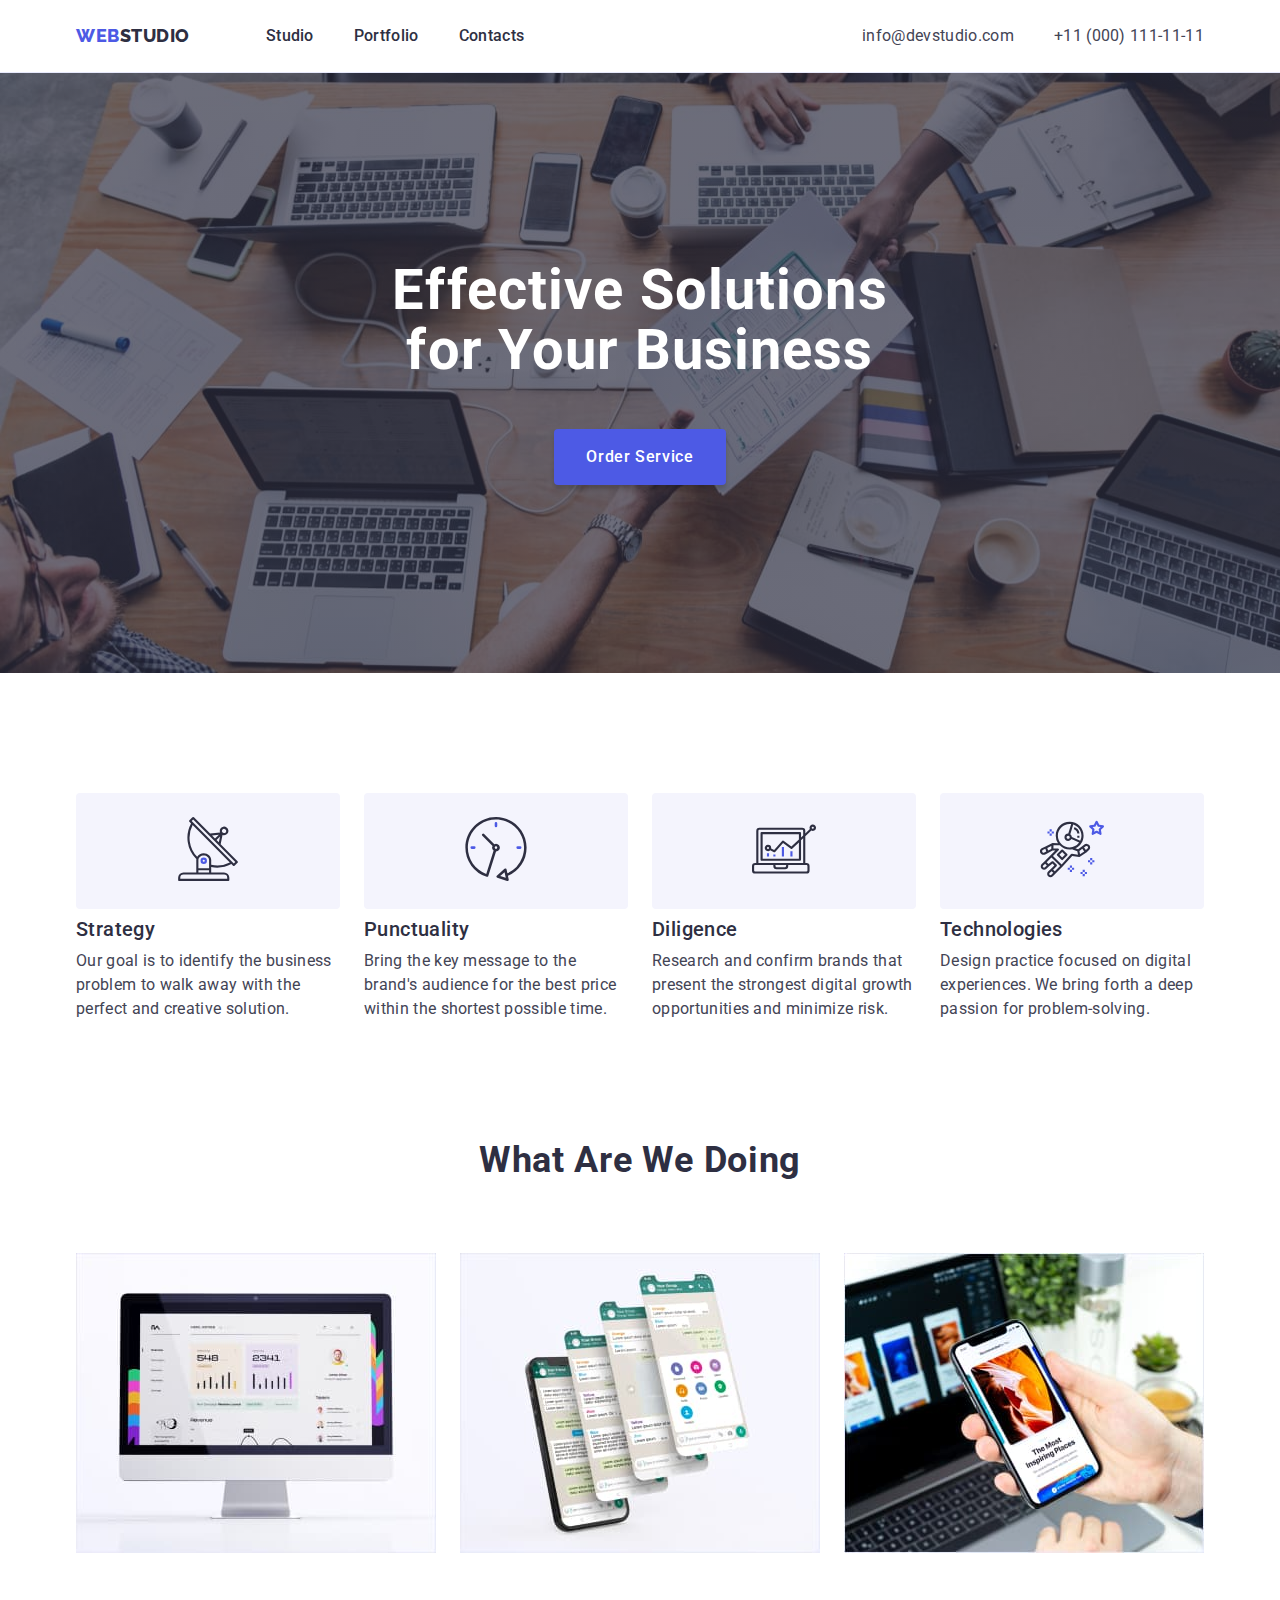
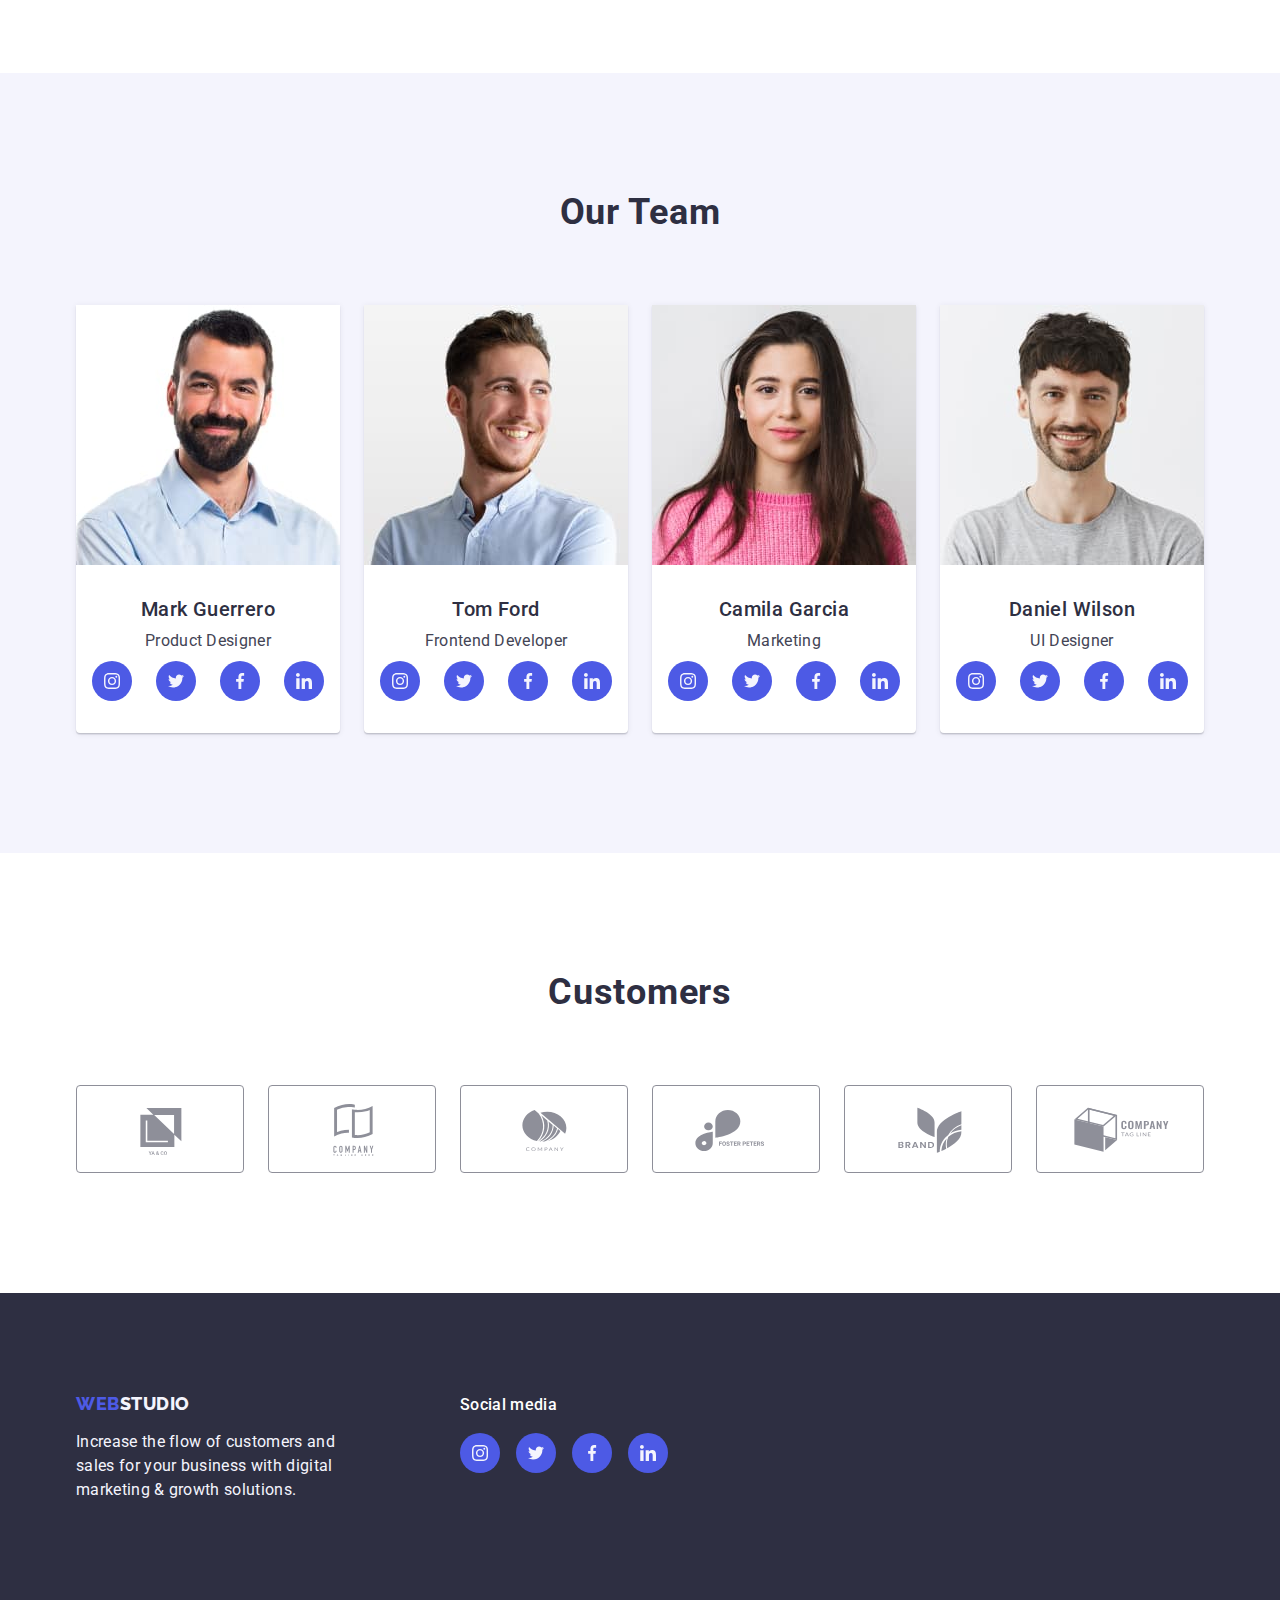
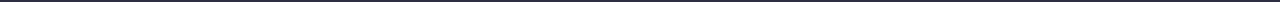
==== index.html @ be149087 "svg" ====
<!DOCTYPE html>
<html lang="en">
  <head>
    <meta charset="UTF-8" />
    <meta name="viewport" content="width=device-width, initial-scale=1.0" />
    <title>WebStudio</title>
    <link
      rel="stylesheet"
      href="https://cdnjs.cloudflare.com/ajax/libs/modern-normalize/2.0.0/modern-normalize.min.css"
    />
    <link rel="stylesheet" href="./css/styles.css" />
    <link rel="preconnect" href="https://fonts.googleapis.com" />
    <link rel="preconnect" href="https://fonts.gstatic.com" crossorigin />
    <link
      href="https://fonts.googleapis.com/css2?family=Raleway:wght@800&family=Roboto:wght@400;500;700;900&display=swap"
      rel="stylesheet"
    />
  </head>
  <body>
    <header class="header">
      <div class="container header-container">
        <nav class="nav">
          <a class="logo logo-header link" href="./index.html"
            >Web<span class="dark-studio">Studio</span></a
          >
          <ul class="list nav-list">
            <li>
              <a class="menu link current" href="./index.html">Studio</a>
            </li>
            <li>
              <a class="menu link current" href="./portfolio.html">Portfolio</a>
            </li>
            <li>
              <a class="menu link current" href="">Contacts</a>
            </li>
          </ul>
        </nav>
        <address class="address">
          <ul class="list list-address">
            <li>
              <a class="contacts link" href="mailto:info@devstudio.com"
                >info@devstudio.com</a
              >
            </li>
            <li>
              <a class="contacts link" href="tel:+110001111111"
                >+11 (000) 111-11-11</a
              >
            </li>
          </ul>
        </address>
      </div>
    </header>
    <main>
      <section class="title">
        <div class="container">
          <h1 class="main-title">Effective Solutions for Your Business</h1>
          <button type="button" class="main-button">Order Service</button>
        </div>
      </section>
      <section class="features">
        <div class="container">
          <h2 class="visually-hidden">Features</h2>
          <ul class="list list-features">
            <li class="item-features">
              <div class="features-block">
                <svg class="features-icons" width="64" height="64">
                  <use href="images/icons.svg#icon-antenna"></use>
                </svg>
              </div>
              <h3 class="title-feature">Strategy</h3>
              <p class="feature-text">
                Our goal is to identify the business problem to walk away with
                the perfect and creative solution.
              </p>
            </li>
            <li class="item-features">
              <div class="features-block">
                <svg class="features-icons" width="64" height="64">
                  <use href="images/icons.svg#icon-clock"></use>
                </svg>
              </div>
              <h3 class="title-feature">Punctuality</h3>
              <p class="feature-text">
                Bring the key message to the brand's audience for the best price
                within the shortest possible time.
              </p>
            </li>
            <li class="item-features">
              <div class="features-block">
                <svg class="features-icons" width="64" height="64">
                  <use href="images/icons.svg#icon-diagram"></use>
                </svg>
              </div>
              <h3 class="title-feature">Diligence</h3>
              <p class="feature-text">
                Research and confirm brands that present the strongest digital
                growth opportunities and minimize risk.
              </p>
            </li>
            <li class="item-features">
              <div class="features-block">
                <svg class="features-icons" width="64" height="64">
                  <use href="images/icons.svg#icon-astronaut"></use>
                </svg>
              </div>
              <h3 class="title-feature">Technologies</h3>
              <p class="feature-text">
                Design practice focused on digital experiences. We bring forth a
                deep passion for problem-solving.
              </p>
            </li>
          </ul>
        </div>
      </section>
      <section class="doings">
        <div class="container">
          <h2 class="doings-tiile">What are we doing</h2>
          <ul class="list list-doinds">
            <li class="item-doings">
              <img
                class="img-doings"
                src="./images/Rectangle1.jpg"
                alt="Skreen"
                width="360"
                height="300"
              />
            </li>
            <li class="item-doings">
              <img
                class="img-doings"
                src="./images/Rectangle2.jpg"
                alt="Phone"
                width="360"
                height="300"
              />
            </li>
            <li class="item-doings">
              <img
                class="img-doings"
                src="./images/Rectangle3.jpg"
                alt="Application"
                width="360"
                height="300"
              />
            </li>
          </ul>
        </div>
      </section>
      <section class="team">
        <div class="container">
          <h2 class="team-title">Our Team</h2>
          <ul class="list list-team">
            <li class="cards">
              <img
                src="./images/img1.jpg"
                alt="Mark Guerrero"
                width="264"
                height="260"
              />
              <div class="name-profession">
                <h3 class="team-card-name">Mark Guerrero</h3>
                <p class="team-card-profession">Product Designer</p>
                <ul class="socials-block-icons">
                  <li class="list">
                    <a href=""
                      ><div class="socials-block">
                        <svg class="socials-icons" width="16" height="16">
                          <use href="./images/icons.svg#icon-instagram"></use>
                        </svg></div
                    ></a>
                  </li>
                  <li class="list">
                    <a href=""
                      ><div class="socials-block">
                        <svg class="socials-icons" width="16" height="16">
                          <use href="./images/icons.svg#icon-twitter"></use>
                        </svg></div
                    ></a>
                  </li>
                  <li class="list">
                    <a href=""
                      ><div class="socials-block">
                        <svg class="socials-icons" width="16" height="16">
                          <use href="./images/icons.svg#icon-facebook"></use>
                        </svg></div
                    ></a>
                  </li>
                  <li class="list">
                    <a href=""
                      ><div class="socials-block">
                        <svg class="socials-icons" width="16" height="16">
                          <use href="./images/icons.svg#icon-linkedin"></use>
                        </svg></div
                    ></a>
                  </li>
                </ul>
              </div>
            </li>

            <li class="cards">
              <img
                src="./images/img2.jpg"
                alt="Tom Ford"
                width="264"
                height="260"
              />
              <div class="name-profession">
                <h3 class="team-card-name">Tom Ford</h3>
                <p class="team-card-profession">Frontend Developer</p>
                <ul class="socials-block-icons">
                  <li class="list">
                    <a href=""
                      ><div class="socials-block">
                        <svg class="socials-icons" width="16" height="16">
                          <use href="./images/icons.svg#icon-instagram"></use>
                        </svg></div
                    ></a>
                  </li>
                  <li class="list">
                    <a href=""
                      ><div class="socials-block">
                        <svg class="socials-icons" width="16" height="16">
                          <use href="./images/icons.svg#icon-twitter"></use>
                        </svg></div
                    ></a>
                  </li>
                  <li class="list">
                    <a href=""
                      ><div class="socials-block">
                        <svg class="socials-icons" width="16" height="16">
                          <use href="./images/icons.svg#icon-facebook"></use>
                        </svg></div
                    ></a>
                  </li>
                  <li class="list">
                    <a href=""
                      ><div class="socials-block">
                        <svg class="socials-icons" width="16" height="16">
                          <use href="./images/icons.svg#icon-linkedin"></use>
                        </svg></div
                    ></a>
                  </li>
                </ul>
              </div>
            </li>
            <li class="cards">
              <img
                src="./images/img3.jpg"
                alt="Camila Garcia"
                width="264"
                height="260"
              />
              <div class="name-profession">
                <h3 class="team-card-name">Camila Garcia</h3>
                <p class="team-card-profession">Marketing</p>
                <ul class="socials-block-icons">
                  <li class="list">
                    <a href=""
                      ><div class="socials-block">
                        <svg class="socials-icons" width="16" height="16">
                          <use href="./images/icons.svg#icon-instagram"></use>
                        </svg></div
                    ></a>
                  </li>
                  <li class="list">
                    <a href=""
                      ><div class="socials-block">
                        <svg class="socials-icons" width="16" height="16">
                          <use href="./images/icons.svg#icon-twitter"></use>
                        </svg></div
                    ></a>
                  </li>
                  <li class="list">
                    <a href=""
                      ><div class="socials-block">
                        <svg class="socials-icons" width="16" height="16">
                          <use href="./images/icons.svg#icon-facebook"></use>
                        </svg></div
                    ></a>
                  </li>
                  <li class="list">
                    <a href=""
                      ><div class="socials-block">
                        <svg class="socials-icons" width="16" height="16">
                          <use href="./images/icons.svg#icon-linkedin"></use>
                        </svg></div
                    ></a>
                  </li>
                </ul>
              </div>
            </li>
            <li class="cards">
              <img
                src="./images/img4.jpg"
                alt="Daniel Wilson"
                width="264"
                height="260"
              />
              <div class="name-profession">
                <h3 class="team-card-name">Daniel Wilson</h3>
                <p class="team-card-profession">UI Designer</p>
                <ul class="socials-block-icons">
                  <li class="list">
                    <a href=""
                      ><div class="socials-block">
                        <svg class="socials-icons" width="16" height="16">
                          <use href="./images/icons.svg#icon-instagram"></use>
                        </svg></div
                    ></a>
                  </li>
                  <li class="list">
                    <a href=""
                      ><div class="socials-block">
                        <svg class="socials-icons" width="16" height="16">
                          <use href="./images/icons.svg#icon-twitter"></use>
                        </svg></div
                    ></a>
                  </li>
                  <li class="list">
                    <a href=""
                      ><div class="socials-block">
                        <svg class="socials-icons" width="16" height="16">
                          <use href="./images/icons.svg#icon-facebook"></use>
                        </svg></div
                    ></a>
                  </li>
                  <li class="list">
                    <a href=""
                      ><div class="socials-block">
                        <svg class="socials-icons" width="16" height="16">
                          <use href="./images/icons.svg#icon-linkedin"></use>
                        </svg></div
                    ></a>
                  </li>
                </ul>
              </div>
            </li>
          </ul>
        </div>
      </section>
      <section class="customers">
        <h2 class="customers-title">Customers</h2>
        <ul class="customers-block">
          <li class="list">
            <div class="customers-item">
              <svg class="customers-icons" width="104" height="56">
                <use href="./images/icons.svg#icon-Logoone"></use>
              </svg>
            </div>
          </li>
          <li class="list">
            <div class="customers-item">
              <svg class="customers-icons" width="104" height="56">
                <use href="./images/icons.svg#icon-Logotwo"></use>
              </svg>
            </div>
          </li>
          <li class="list">
            <div class="customers-item">
              <svg class="customers-icons" width="104" height="56">
                <use href="./images/icons.svg#icon-Logothree"></use>
              </svg>
            </div>
          </li>
          <li class="list">
            <div class="customers-item">
              <svg class="customers-icons" width="104" height="56">
                <use href="./images/icons.svg#icon-Logofour"></use>
              </svg>
            </div>
          </li>
          <li class="list">
            <div class="customers-item">
              <svg class="customers-icons" width="104" height="56">
                <use href="./images/icons.svg#icon-Logofive"></use>
              </svg>
            </div>
          </li>
          <li class="list">
            <div class="customers-item">
              <svg class="customers-icons" width="104" height="56">
                <use href="./images/icons.svg#icon-Logosix"></use>
              </svg>
            </div>
          </li>
        </ul>
      </section>
    </main>
    <footer class="footer">
      <div class="container container-footer">
        <div>
          <a class="logo link logo-footer" href="./index.html"
            >Web<span class="studio">Studio</span></a
          >
          <p class="footer-paragraph">
            Increase the flow of customers and sales for your business with
            digital marketing & growth solutions.
          </p>
        </div>
        <div>
          <h3 class="footer-social-media">Social media</h3>
          <ul class="socials-block-icons-footer">
            <li class="list">
              <a href=""
                ><div class="socials-block">
                  <svg class="socials-icons" width="16" height="16">
                    <use href="./images/icons.svg#icon-instagram"></use>
                  </svg></div
              ></a>
            </li>
            <li class="list">
              <a href=""
                ><div class="socials-block">
                  <svg class="socials-icons" width="16" height="16">
                    <use href="./images/icons.svg#icon-twitter"></use>
                  </svg></div
              ></a>
            </li>
            <li class="list">
              <a href=""
                ><div class="socials-block">
                  <svg class="socials-icons" width="16" height="16">
                    <use href="./images/icons.svg#icon-facebook"></use>
                  </svg></div
              ></a>
            </li>
            <li class="list">
              <a href=""
                ><div class="socials-block">
                  <svg class="socials-icons" width="16" height="16">
                    <use href="./images/icons.svg#icon-linkedin"></use>
                  </svg></div
              ></a>
            </li>
          </ul>
        </div>
      </div>
    </footer>
  </body>
</html>
---- css/styles.css ----
:root {
  --primary-font: "Roboto", sans-serif;
  --logo-font: "Raleway", sans-serif;
  --primary-brand-color: #4d5ae5;
  --pressed-state-color: #404bbf;
  --dark-color: #2e2f42;
  --text-color: #434455;
  --accent-color: #e7e9fc;
  --light-color: #f4f4fd;
  --white-background: #fff;
  --green-color: #31d0aa;
  --light-slate: #8e8f99;
}
body {
  font-family: var(--primary-font);
  color: var(--text-color);
  background-color: var(--white-background);
}

p,
h1,
h2,
h3,
h4,
h5,
h6 {
  margin-top: 0;
  margin-bottom: 0;
}
ul {
  margin-top: 0;
  margin-bottom: 0;
  padding-left: 0;
}
img {
  display: block;
}
/*--------------------header--------------------*/
.header {
  border-bottom: 1px solid var(--accent-color);
}

.container {
  max-width: 1158px;
  width: 100%;
  padding-left: 15px;
  padding-right: 15px;
  margin: 0 auto;
}
.nav {
  display: flex;
  align-items: center;
  flex-grow: 1;
}
.nav-list {
  display: flex;
  gap: 40px;
}

.current {
  position: relative;
}

.current:hover::after {
  content: "";
  position: absolute;
  height: 4px;
  width: 100%;
  border-radius: 2px;
  bottom: 0;
  left: 0;
  background-color: var(--pressed-state-color);
}

.list-address {
  display: flex;
  gap: 40px;
}
.header-container {
  display: flex;
  align-items: center;
}
.logo {
  font-family: var(--logo-font);
  font-size: 18px;
  color: var(--primary-brand-color);
  font-weight: 800;
  line-height: 1.17;
  letter-spacing: 0.03em;
  text-transform: uppercase;
}

.logo-header {
  margin-right: 76px;
}

.link {
  text-decoration: none;
}
.list {
  list-style: none;
}
.dark-studio {
  color: var(--dark-color);
}

.menu {
  font-weight: 500;
  font-size: 16px;
  line-height: 1.5;
  letter-spacing: 0.02em;
  color: var(--dark-color);
  text-decoration: none;
  padding: 24px 0;
  display: block;
}
.menu:hover,
.menu:focus {
  color: var(--pressed-state-color);
}
.address {
  font-style: normal;
}

.contacts {
  font-size: 16px;
  line-height: 1.5;
  letter-spacing: 0.02em;
  color: var(--text-color);
  text-decoration: none;
}
.contacts:hover,
.contacts:focus {
  color: var(--pressed-state-color);
}

/*--------------------solutions--------------------*/
.title {
  background-color: var(--dark-color);
  margin: 0;
  padding: 188px 0;
  background-image: linear-gradient(
      rgba(46, 47, 66, 0.7),
      rgba(46, 47, 66, 0.7)
    ),
    url(../images/people-office.jpg);
}
.main-title {
  font-size: 56px;
  line-height: 1.07;
  letter-spacing: 0.02em;
  color: var(--white-background);
  max-width: 496px;
  margin: 0 auto;
  text-align: center;
  font-weight: 700;
}
.main-button {
  display: block;
  margin: auto;
  font-size: 16px;
  font-family: var(--primary-font);
  font-weight: 500;
  line-height: 1.5;
  letter-spacing: 0.04em;
  color: var(--white-background);
  background-color: var(--primary-brand-color);
  cursor: pointer;
  padding: 16px 32px;
  border-radius: 4px;
  box-shadow: 0px 4px 4px 0px rgba(0, 0, 0, 0.15);
  margin-top: 48px;
  min-width: 169px;
  height: 56px;
  border: none;
}
.main-button:hover,
.main-button:focus {
  color: var(--white-background);
  background-color: var(--pressed-state-color);
}

/*--------------------features--------------------*/
.visually-hidden {
  position: absolute;
  width: 1px;
  height: 1px;
  margin: -1px;
  border: 0;
  padding: 0;
  white-space: nowrap;
  clip-path: inset(100%);
  clip: rect(0 0 0 0);
  overflow: hidden;
}
.list-features {
  display: flex;
  gap: 24px;
}

.features-block {
  padding: 24px 100px;
  width: 264;
  height: 112;
  background-color: var(--light-color);
  border-radius: 4px;
  margin-bottom: 8px;
}

.item-features {
  width: calc((100% - 72px) / 4);
}
.title-feature {
  font-weight: 500;
  font-size: 20px;
  line-height: 1.2;
  letter-spacing: 0.02em;
  color: var(--dark-color);
  margin-bottom: 8px;
}
.feature-text {
  color: var(--text-color);
  font-size: 16px;
  line-height: 1.5;
  letter-spacing: 0.02em;
}
.features {
  padding: 120px 0;
}
/*--------------------doings--------------------*/
.doings {
  padding-bottom: 120px;
}
.item-doings {
  width: calc((100% - 48px) / 3);
}
.doings-tiile {
  font-size: 36px;
  font-weight: 700;
  line-height: 1.11;
  text-align: center;
  letter-spacing: 0.02em;
  color: var(--dark-color);
  text-transform: capitalize;
  margin-bottom: 72px;
}
.list-doinds {
  display: flex;
  gap: 24px;
  justify-content: center;
}
.img-doings {
  width: 100%;
  max-width: 360px;
}

/*--------------------team--------------------*/

.team {
  background-color: var(--light-color);
  padding: 120px 0;
}

.team-title {
  font-size: 36px;
  line-height: 1.11;
  text-align: center;
  letter-spacing: 0.02em;
  text-transform: capitalize;
  color: var(--dark-color);
  margin-bottom: 72px;
  font-weight: 700;
}

.list-team {
  display: flex;
  gap: 24px;
}

.cards {
  background-color: var(--white-background);
  border-radius: 0px 0px 4px 4px;
  box-shadow: 0px 2px 1px 0px rgba(46, 47, 66, 0.08),
    0px 1px 1px 0px rgba(46, 47, 66, 0.16),
    0px 1px 6px 0px rgba(46, 47, 66, 0.08);
  width: calc((100% - 72px) / 4);
}

.name-profession {
  padding: 32px 16px;
}

.team-card-name {
  font-weight: 500;
  font-size: 20px;
  line-height: 1.2;
  letter-spacing: 0.02em;
  color: var(--dark-color);
  text-align: center;
  margin-bottom: 8px;
}

.team-card-profession {
  color: var(--text-color);
  font-size: 16px;
  line-height: 1.5;
  letter-spacing: 0.02em;
  text-align: center;
}

.socials-block-icons {
  display: flex;
  align-items: center;
  justify-content: center;
  margin-top: 8px;
  gap: 24px;
}

.socials-block {
  display: flex;
  align-items: center;
  justify-content: center;
  position: relative;
  height: 40px;
  width: 40px;
  border-radius: 50%;
  background-color: var(--primary-brand-color);
}

.socials-block:hover {
  background-color: var(--green-color);
}
.socials-icons {
}

/*--------------------customers--------------------*/
.customers {
  padding: 120px 156px;
}

.customers-title {
  font-size: 36px;
  line-height: 1.11;
  text-align: center;
  letter-spacing: 0.02em;
  text-transform: capitalize;
  color: var(--dark-color);
  margin-bottom: 72px;
  font-weight: 700;
}

.customers-block {
  display: flex;
  justify-content: center;
  gap: 24px;
}

.customers-item {
  display: flex;
  justify-content: center;
  align-items: center;
  border-radius: 4px;
  border: 1px solid var(--light-slate);
  width: 168px;
  height: 88px;
}

.customers-icons {
  fill: var(--light-slate);
}

.customers-item:hover {
  border: 1px solid var(--pressed-state-color);
}

.customers-item:is(:hover) .customers-icons {
  fill: var(--pressed-state-color);
}

/*--------------------footer--------------------*/
.footer {
  background-color: var(--dark-color);
  padding: 100px 0;
}

.container-footer {
  display: flex;
  gap: 120px;
}

.footer-social-media {
  font-size: 16px;
  font-style: normal;
  font-weight: 500;
  line-height: 24px;
  letter-spacing: 0.02em;
  color: var(--white-background);
  margin-bottom: 16px;
}

.socials-block-icons-footer {
  display: flex;
  align-items: center;
  justify-content: center;
  margin-top: 8px;
  gap: 16px;
}

.logo-footer {
  display: inline-block;
  margin-bottom: 16px;
}

.footer .studio {
  color: var(--light-color);
}

.footer-paragraph {
  font-size: 16px;
  line-height: 1.5;
  color: var(--light-color);
  letter-spacing: 0.02em;
  width: 100%;
  max-width: 264px;
}

/*--------------------buttons-portfolio--------------------*/
.portfolio-section {
  padding-top: 96px;
  padding-bottom: 120px;
}

.buttons {
  display: flex;
  justify-content: center;
  gap: 24px;
  margin-bottom: 72px;
}

.filter {
  font-family: var(--primary-font);
  font-weight: 500;
  letter-spacing: 0.04em;
  font-size: 16px;
  line-height: 1.5;
  color: var(--primary-brand-color);
  background-color: var(--light-color);
  cursor: pointer;
  border-radius: 4px;
  border: 1px solid var(--accent-color);
  padding: 12px 24px;
}

.filter:hover,
.filter:focus {
  color: var(--white-background);
  background-color: var(--pressed-state-color);
  border: 1px solid transparent;
}

.portfolio-list-img {
  padding: 0;
  display: flex;
  flex-wrap: wrap;
  row-gap: 48px;
  column-gap: 24px;
}

.list-item-portfolio {
  background: var(--white-background);
  width: calc((100% - 48px) / 3);
}
.cards-name-filter {
  padding-top: 32px;
  padding-right: 16px;
  padding-bottom: 32px;
  padding-left: 16px;
  border: 1px solid var(--accent-color);
  border-top: none;
}
.title-picture {
  font-weight: 500;
  font-size: 20px;
  line-height: 1.2;
  letter-spacing: 0.02em;
  color: var(--dark-color);
  margin-bottom: 8px;
}
.picture-text {
  color: var(--text-color);
  font-size: 16px;
  line-height: 1.5;
  letter-spacing: 0.02em;
}
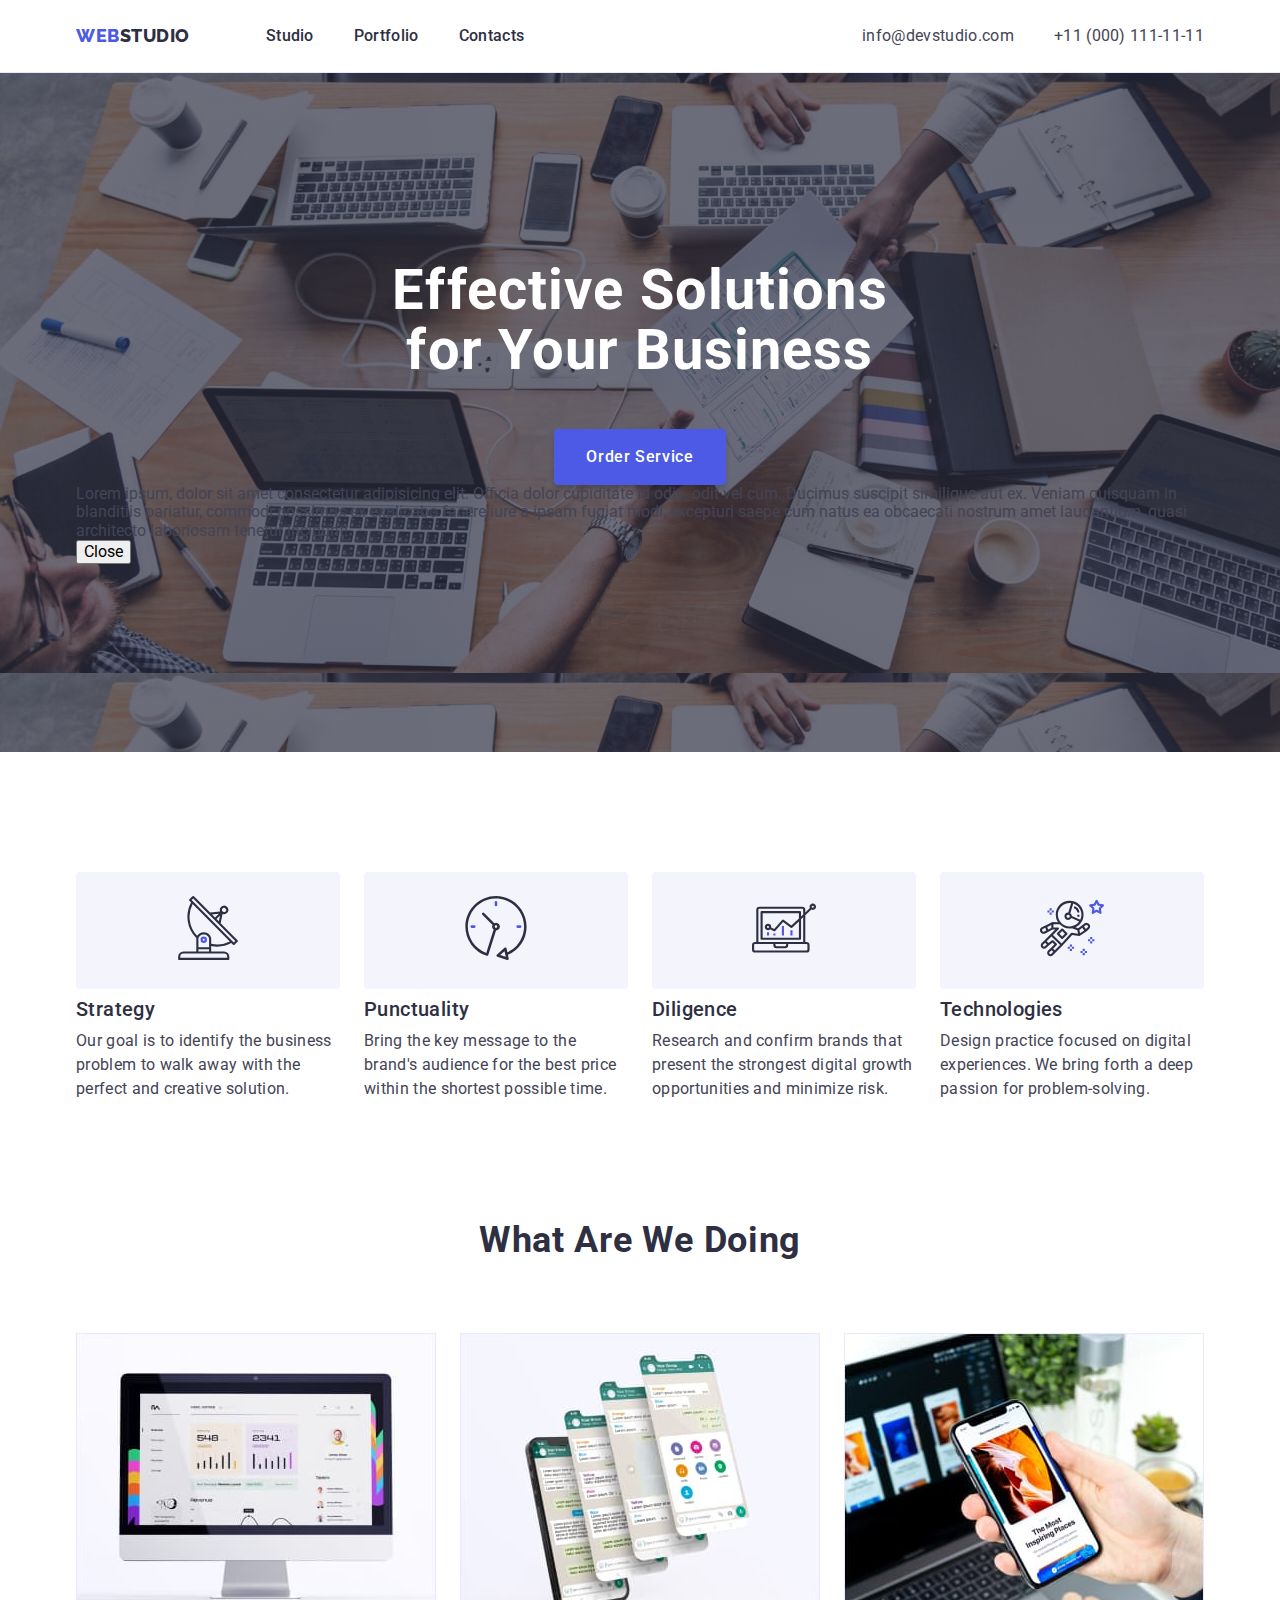
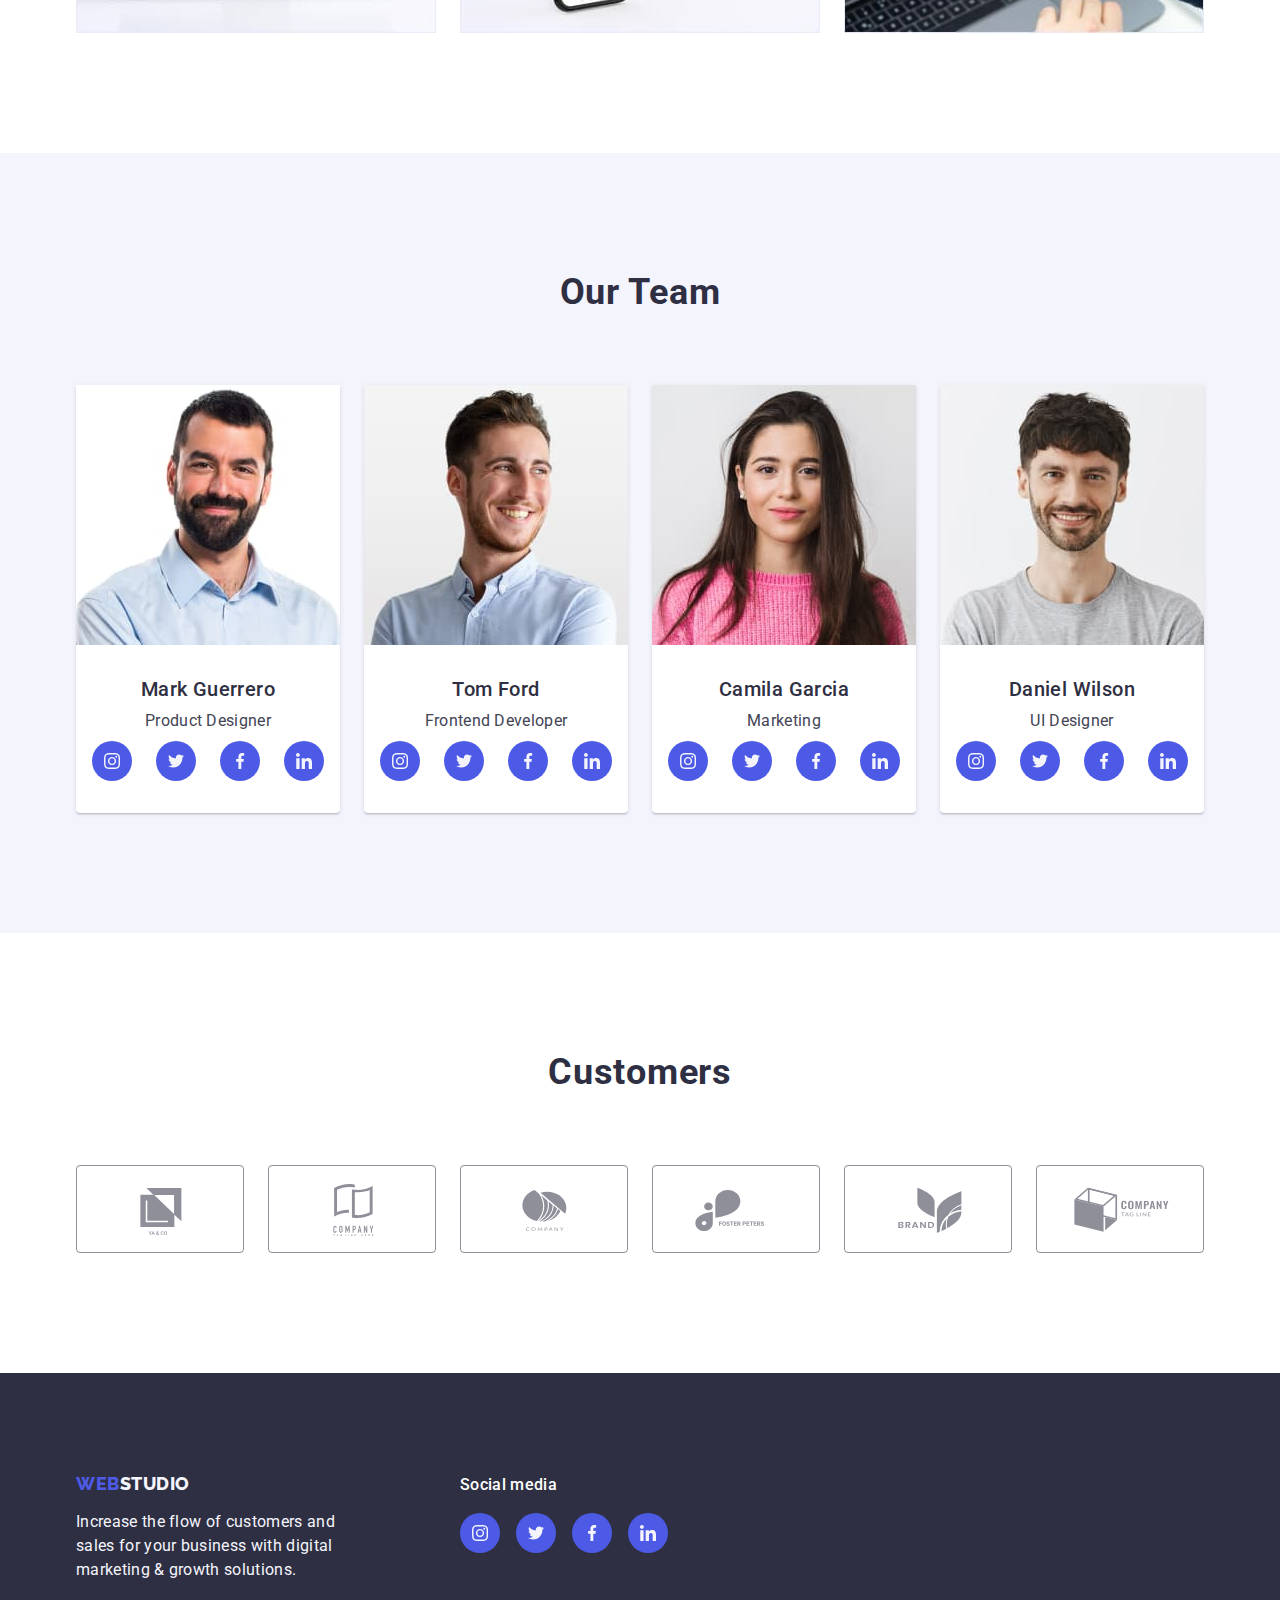
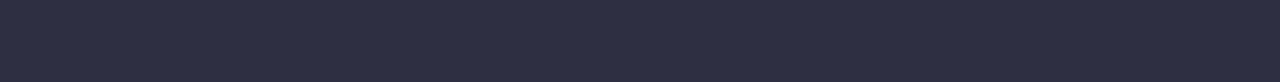
==== commit a2684969: "updated" ====
--- a/index.html
+++ b/index.html
@@ -55,7 +55,22 @@
       <section class="title">
         <div class="container">
           <h1 class="main-title">Effective Solutions for Your Business</h1>
-          <button type="button" class="main-button">Order Service</button>
+          <button data-modal-open type="button" class="main-button">
+            Order Service
+          </button>
+          <div class="backdrop-is-hidden" data-modal>
+            <div class="modal">
+              <p>
+                Lorem ipsum, dolor sit amet consectetur adipisicing elit.
+                Officia dolor cupiditate id odio, odit vel cum. Ducimus suscipit
+                similique aut ex. Veniam quisquam in blanditiis pariatur,
+                commodi possimus ex explicabo facere iure a ipsam fugiat modi,
+                excepturi saepe cum natus ea obcaecati nostrum amet laudantium,
+                quasi architecto laboriosam tenetur incidunt!
+              </p>
+            </div>
+          </div>
+          <button data-modal-close>Close</button>
         </div>
       </section>
       <section class="features">
@@ -437,5 +452,6 @@
         </div>
       </div>
     </footer>
+    <script src="./js/modal.js"></script>
   </body>
 </html>
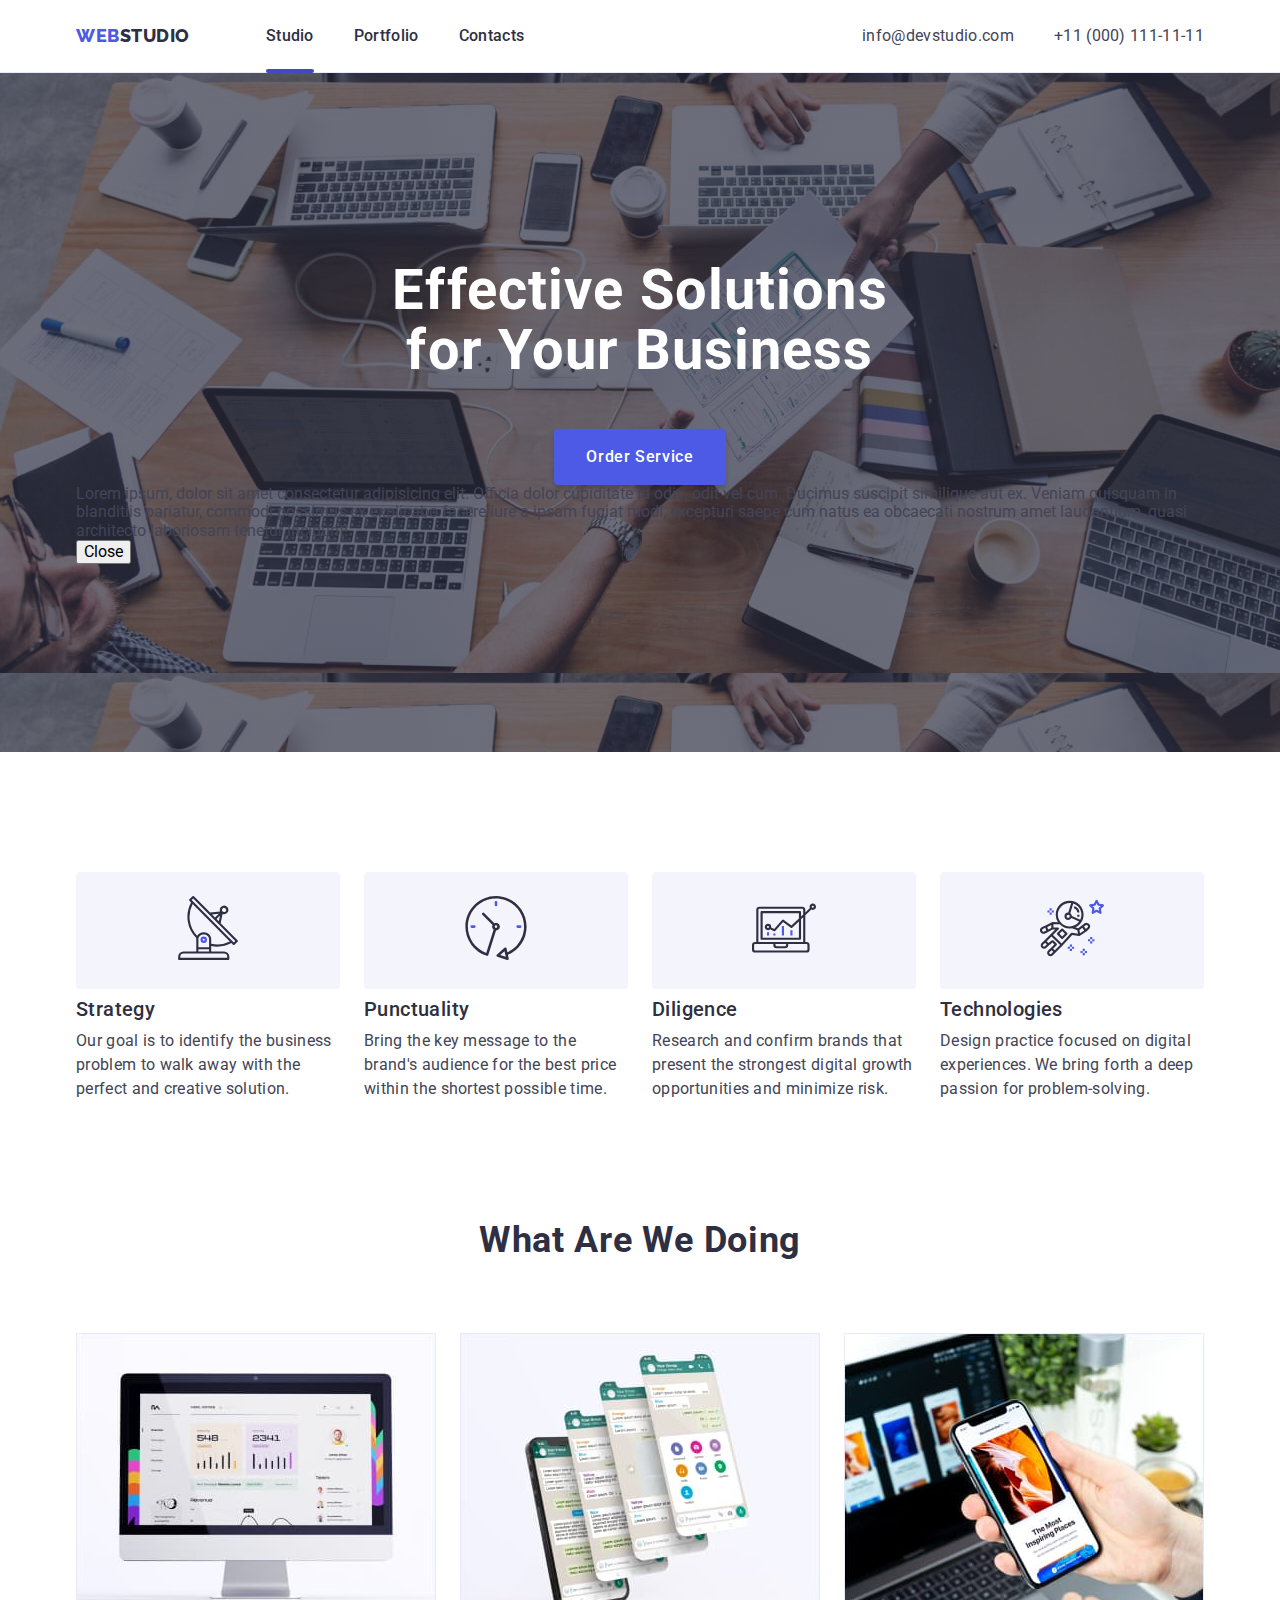
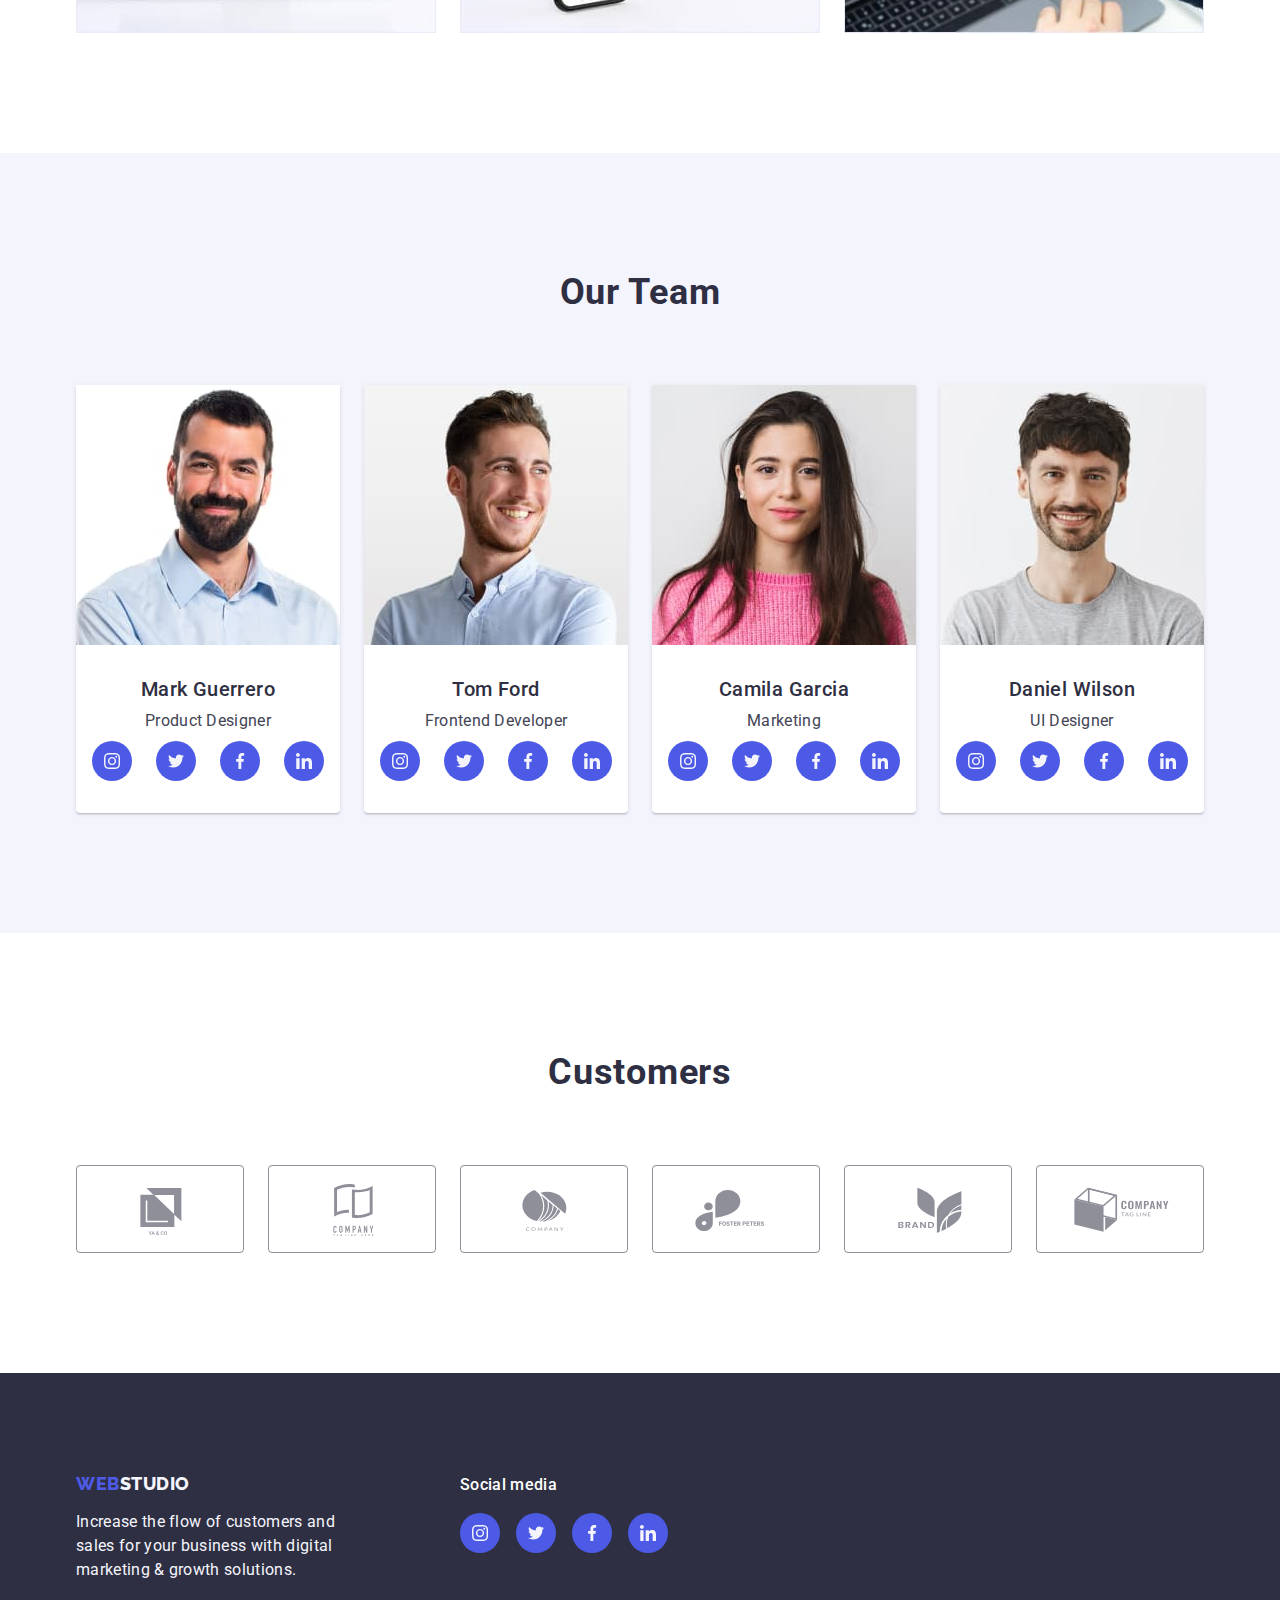
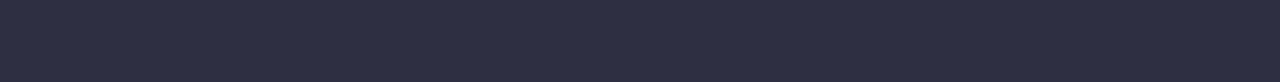
==== commit cf18be66: "update" ====
--- a/index.html
+++ b/index.html
@@ -28,10 +28,10 @@
               <a class="menu link current" href="./index.html">Studio</a>
             </li>
             <li>
-              <a class="menu link current" href="./portfolio.html">Portfolio</a>
+              <a class="menu link" href="./portfolio.html">Portfolio</a>
             </li>
             <li>
-              <a class="menu link current" href="">Contacts</a>
+              <a class="menu link" href="">Contacts</a>
             </li>
           </ul>
         </nav>
--- a/css/styles.css
+++ b/css/styles.css
@@ -38,6 +38,8 @@
 /*--------------------header--------------------*/
 .header {
   border-bottom: 1px solid var(--accent-color);
+  box-shadow: 0px 2px 1px rgba(46, 47, 66, 0.08),
+    0px 1px 1px rgba(46, 47, 66, 0.16), 0px 1px 6px rgba(46, 47, 66, 0.08);
 }
 
 .container {
@@ -59,6 +61,17 @@
 
 .current {
   position: relative;
+}
+
+.current::after {
+  content: "";
+  position: absolute;
+  left: 0;
+  bottom: -1px;
+  height: 4px;
+  width: 100%;
+  border-radius: 2px;
+  background-color: var(--pressed-state-color);
 }
 
 .current:hover::after {
@@ -70,6 +83,7 @@
   bottom: 0;
   left: 0;
   background-color: var(--pressed-state-color);
+  transition: color 250ms cubic-bezier(0.4, 0, 0.2, 1);
 }
 
 .list-address {
@@ -113,6 +127,7 @@
   text-decoration: none;
   padding: 24px 0;
   display: block;
+  transition: color 250ms cubic-bezier(0.4, 0, 0.2, 1);
 }
 .menu:hover,
 .menu:focus {
@@ -128,6 +143,7 @@
   letter-spacing: 0.02em;
   color: var(--text-color);
   text-decoration: none;
+  transition: 250ms cubic-bezier(0.4, 0, 0.2, 1);
 }
 .contacts:hover,
 .contacts:focus {
@@ -173,6 +189,7 @@
   min-width: 169px;
   height: 56px;
   border: none;
+  transition: background-color 250ms cubic-bezier(0.4, 0, 0.2, 1);
 }
 .main-button:hover,
 .main-button:focus {
@@ -325,6 +342,7 @@
   width: 40px;
   border-radius: 50%;
   background-color: var(--primary-brand-color);
+  transition: background-color 250ms cubic-bezier(0.4, 0, 0.2, 1);
 }
 
 .socials-block:hover {
@@ -367,6 +385,7 @@
 
 .customers-icons {
   fill: var(--light-slate);
+  transition: fill 250ms cubic-bezier(0.4, 0, 0.2, 1);
 }
 
 .customers-item:hover {
@@ -449,6 +468,7 @@
   border-radius: 4px;
   border: 1px solid var(--accent-color);
   padding: 12px 24px;
+  transition: background-color 250ms cubic-bezier(0.4, 0, 0.2, 1);
 }
 
 .filter:hover,
@@ -470,6 +490,33 @@
   background: var(--white-background);
   width: calc((100% - 48px) / 3);
 }
+
+.img-and-text {
+  position: relative;
+  overflow: hidden;
+}
+
+.list-item-portfolio:hover .portfolio-cover-text {
+  transform: translateY(0);
+}
+
+.portfolio-cover-text {
+  position: absolute;
+  top: 0;
+  left: 0;
+  color: var(--light-color);
+  font-size: 16px;
+  font-style: normal;
+  font-weight: 400;
+  line-height: 1.5;
+  letter-spacing: 0.02em;
+  background-color: var(--primary-brand-color);
+  padding: 40px 32px;
+  height: 300px;
+  transform: translateY(100%);
+  transition: transform 250ms cubic-bezier(0.4, 0, 0.2, 1);
+}
+
 .cards-name-filter {
   padding-top: 32px;
   padding-right: 16px;
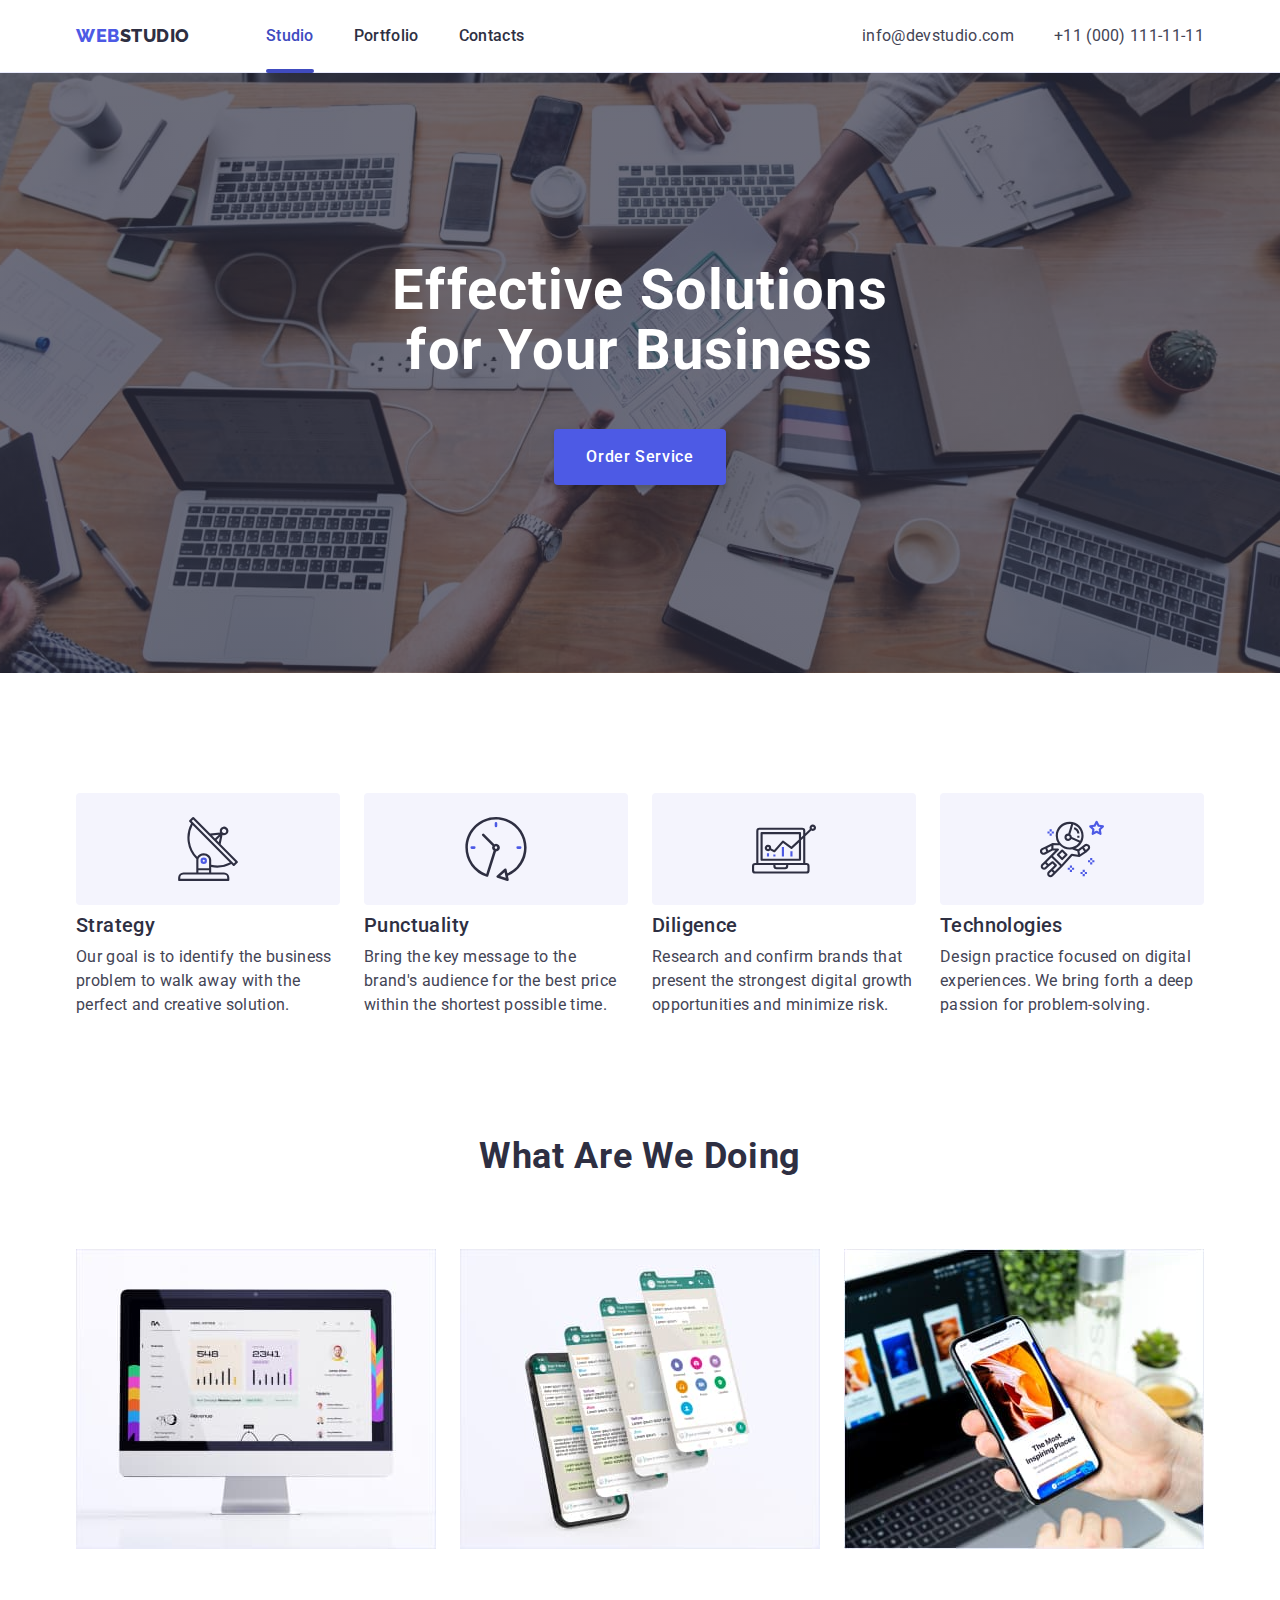
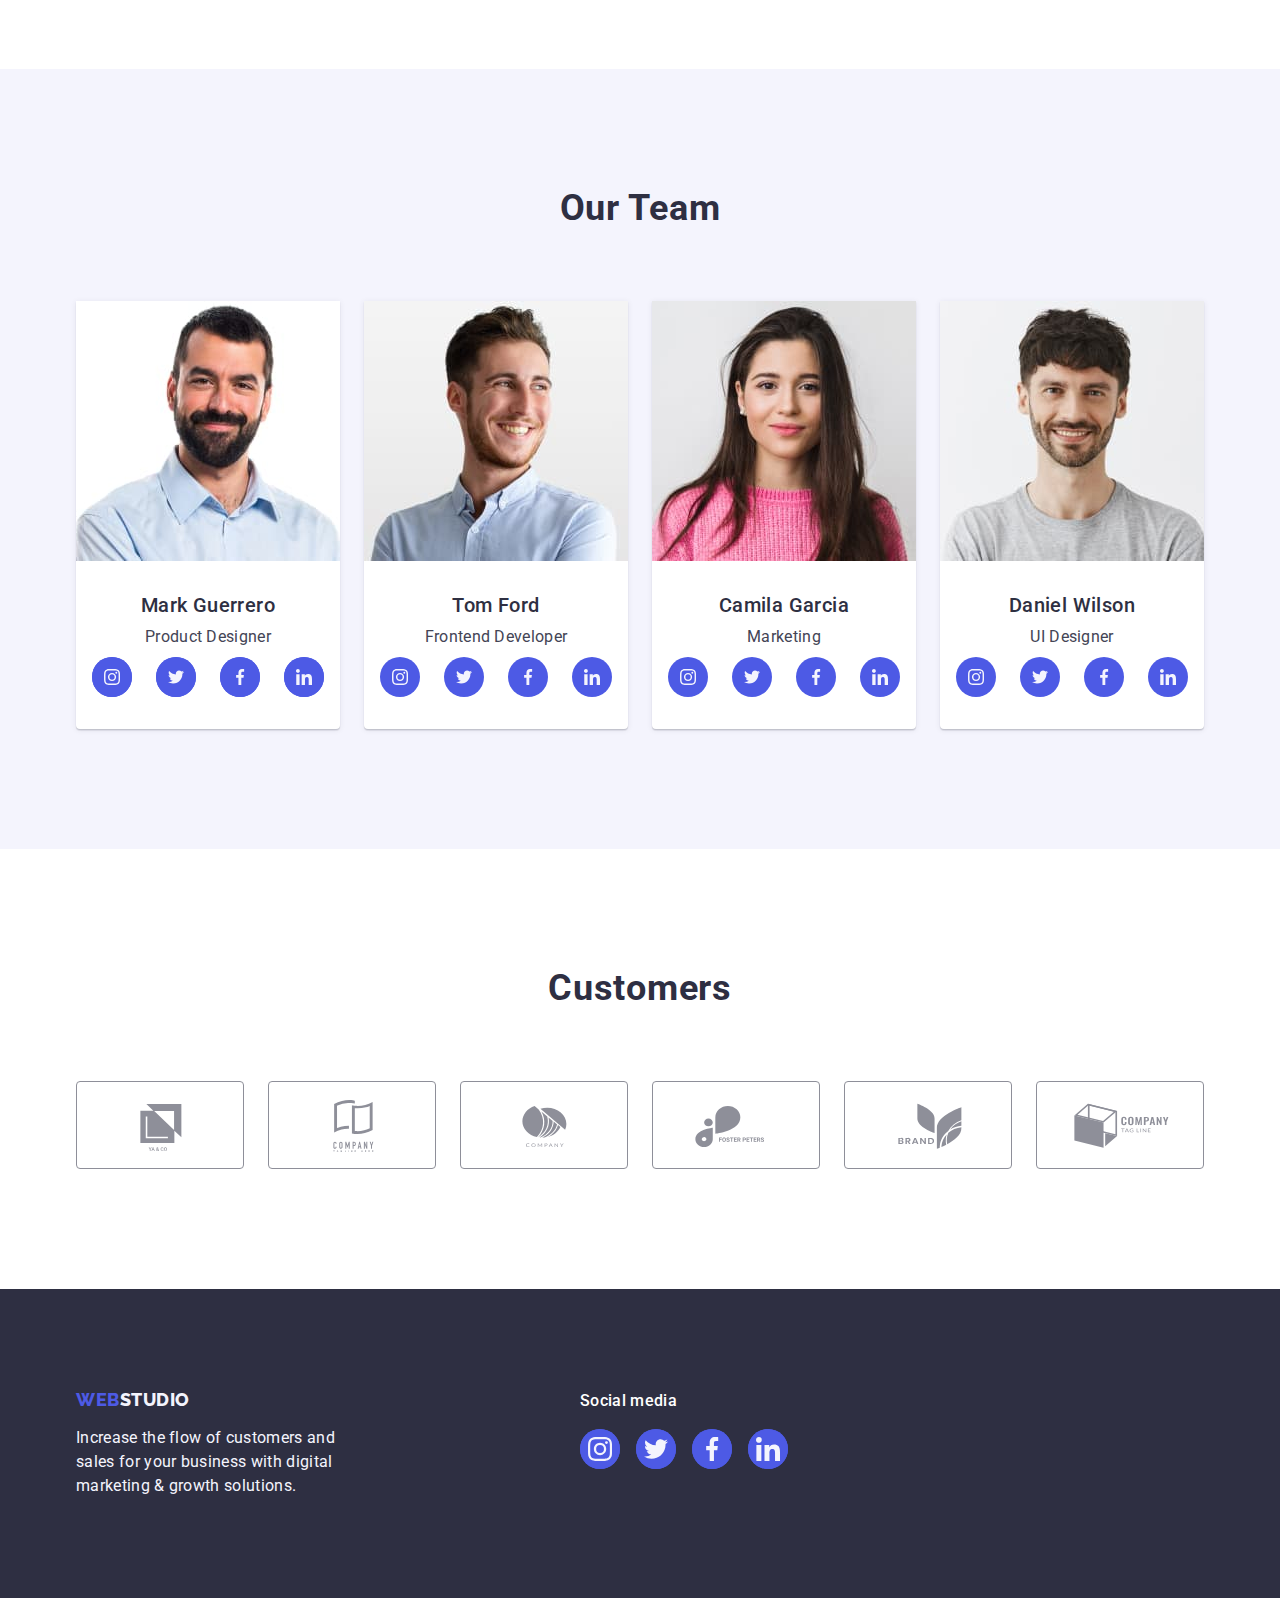
==== commit 782af249: "modal" ====
--- a/index.html
+++ b/index.html
@@ -58,19 +58,6 @@
           <button data-modal-open type="button" class="main-button">
             Order Service
           </button>
-          <div class="backdrop-is-hidden" data-modal>
-            <div class="modal">
-              <p>
-                Lorem ipsum, dolor sit amet consectetur adipisicing elit.
-                Officia dolor cupiditate id odio, odit vel cum. Ducimus suscipit
-                similique aut ex. Veniam quisquam in blanditiis pariatur,
-                commodi possimus ex explicabo facere iure a ipsam fugiat modi,
-                excepturi saepe cum natus ea obcaecati nostrum amet laudantium,
-                quasi architecto laboriosam tenetur incidunt!
-              </p>
-            </div>
-          </div>
-          <button data-modal-close>Close</button>
         </div>
       </section>
       <section class="features">
@@ -80,7 +67,7 @@
             <li class="item-features">
               <div class="features-block">
                 <svg class="features-icons" width="64" height="64">
-                  <use href="images/icons.svg#icon-antenna"></use>
+                  <use href="./images/icons.svg#icon-antenna"></use>
                 </svg>
               </div>
               <h3 class="title-feature">Strategy</h3>
@@ -92,7 +79,7 @@
             <li class="item-features">
               <div class="features-block">
                 <svg class="features-icons" width="64" height="64">
-                  <use href="images/icons.svg#icon-clock"></use>
+                  <use href="./images/icons.svg#icon-clock"></use>
                 </svg>
               </div>
               <h3 class="title-feature">Punctuality</h3>
@@ -104,7 +91,7 @@
             <li class="item-features">
               <div class="features-block">
                 <svg class="features-icons" width="64" height="64">
-                  <use href="images/icons.svg#icon-diagram"></use>
+                  <use href="./images/icons.svg#icon-diagram"></use>
                 </svg>
               </div>
               <h3 class="title-feature">Diligence</h3>
@@ -116,7 +103,7 @@
             <li class="item-features">
               <div class="features-block">
                 <svg class="features-icons" width="64" height="64">
-                  <use href="images/icons.svg#icon-astronaut"></use>
+                  <use href="./images/icons.svg#icon-astronaut"></use>
                 </svg>
               </div>
               <h3 class="title-feature">Technologies</h3>
@@ -178,7 +165,7 @@
                 <p class="team-card-profession">Product Designer</p>
                 <ul class="socials-block-icons">
                   <li class="list">
-                    <a href=""
+                    <a class="socials-link" href=""
                       ><div class="socials-block">
                         <svg class="socials-icons" width="16" height="16">
                           <use href="./images/icons.svg#icon-instagram"></use>
@@ -186,7 +173,7 @@
                     ></a>
                   </li>
                   <li class="list">
-                    <a href=""
+                    <a class="socials-link" href=""
                       ><div class="socials-block">
                         <svg class="socials-icons" width="16" height="16">
                           <use href="./images/icons.svg#icon-twitter"></use>
@@ -194,7 +181,7 @@
                     ></a>
                   </li>
                   <li class="list">
-                    <a href=""
+                    <a class="socials-link" href=""
                       ><div class="socials-block">
                         <svg class="socials-icons" width="16" height="16">
                           <use href="./images/icons.svg#icon-facebook"></use>
@@ -202,7 +189,7 @@
                     ></a>
                   </li>
                   <li class="list">
-                    <a href=""
+                    <a class="socials-link" href=""
                       ><div class="socials-block">
                         <svg class="socials-icons" width="16" height="16">
                           <use href="./images/icons.svg#icon-linkedin"></use>
@@ -355,56 +342,58 @@
         </div>
       </section>
       <section class="customers">
-        <h2 class="customers-title">Customers</h2>
-        <ul class="customers-block">
-          <li class="list">
-            <div class="customers-item">
-              <svg class="customers-icons" width="104" height="56">
-                <use href="./images/icons.svg#icon-Logoone"></use>
-              </svg>
-            </div>
-          </li>
-          <li class="list">
-            <div class="customers-item">
-              <svg class="customers-icons" width="104" height="56">
-                <use href="./images/icons.svg#icon-Logotwo"></use>
-              </svg>
-            </div>
-          </li>
-          <li class="list">
-            <div class="customers-item">
-              <svg class="customers-icons" width="104" height="56">
-                <use href="./images/icons.svg#icon-Logothree"></use>
-              </svg>
-            </div>
-          </li>
-          <li class="list">
-            <div class="customers-item">
-              <svg class="customers-icons" width="104" height="56">
-                <use href="./images/icons.svg#icon-Logofour"></use>
-              </svg>
-            </div>
-          </li>
-          <li class="list">
-            <div class="customers-item">
-              <svg class="customers-icons" width="104" height="56">
-                <use href="./images/icons.svg#icon-Logofive"></use>
-              </svg>
-            </div>
-          </li>
-          <li class="list">
-            <div class="customers-item">
-              <svg class="customers-icons" width="104" height="56">
-                <use href="./images/icons.svg#icon-Logosix"></use>
-              </svg>
-            </div>
-          </li>
-        </ul>
+        <div class="container">
+          <h2 class="customers-title">Customers</h2>
+          <ul class="customers-block">
+            <li class="list customers-list">
+              <a class="customers-link link">
+                <svg class="customers-icons" width="104" height="56">
+                  <use href="./images/icons.svg#icon-Logoone"></use>
+                </svg>
+              </a>
+            </li>
+            <li class="list customers-list">
+              <a class="customers-link link">
+                <svg class="customers-icons" width="104" height="56">
+                  <use href="./images/icons.svg#icon-Logotwo"></use>
+                </svg>
+              </a>
+            </li>
+            <li class="list customers-list">
+              <a class="customers-link link">
+                <svg class="customers-icons" width="104" height="56">
+                  <use href="./images/icons.svg#icon-Logothree"></use>
+                </svg>
+              </a>
+            </li>
+            <li class="list customers-list">
+              <a class="customers-link link">
+                <svg class="customers-icons" width="104" height="56">
+                  <use href="./images/icons.svg#icon-Logofour"></use>
+                </svg>
+              </a>
+            </li>
+            <li class="list customers-list">
+              <a class="customers-link link">
+                <svg class="customers-icons" width="104" height="56">
+                  <use href="./images/icons.svg#icon-Logofive"></use>
+                </svg>
+              </a>
+            </li>
+            <li class="list customers-list">
+              <a class="customers-link link">
+                <svg class="customers-icons" width="104" height="56">
+                  <use href="./images/icons.svg#icon-Logosix"></use>
+                </svg>
+              </a>
+            </li>
+          </ul>
+        </div>
       </section>
     </main>
     <footer class="footer">
       <div class="container container-footer">
-        <div>
+        <div class="logo-and-paragraf">
           <a class="logo link logo-footer" href="./index.html"
             >Web<span class="studio">Studio</span></a
           >
@@ -414,36 +403,36 @@
           </p>
         </div>
         <div>
-          <h3 class="footer-social-media">Social media</h3>
+          <p class="footer-social-media">Social media</p>
           <ul class="socials-block-icons-footer">
             <li class="list">
-              <a href=""
+              <a class="footer-icons-link link" href=""
                 ><div class="socials-block">
-                  <svg class="socials-icons" width="16" height="16">
+                  <svg class="socials-icons" width="24" height="24">
                     <use href="./images/icons.svg#icon-instagram"></use>
                   </svg></div
               ></a>
             </li>
             <li class="list">
-              <a href=""
+              <a class="footer-icons-link link" href=""
                 ><div class="socials-block">
-                  <svg class="socials-icons" width="16" height="16">
+                  <svg class="socials-icons" width="24" height="24">
                     <use href="./images/icons.svg#icon-twitter"></use>
                   </svg></div
               ></a>
             </li>
             <li class="list">
-              <a href=""
+              <a class="footer-icons-link link" href=""
                 ><div class="socials-block">
-                  <svg class="socials-icons" width="16" height="16">
+                  <svg class="socials-icons" width="24" height="24">
                     <use href="./images/icons.svg#icon-facebook"></use>
                   </svg></div
               ></a>
             </li>
             <li class="list">
-              <a href=""
+              <a class="footer-icons-link link" href=""
                 ><div class="socials-block">
-                  <svg class="socials-icons" width="16" height="16">
+                  <svg class="socials-icons" width="24" height="24">
                     <use href="./images/icons.svg#icon-linkedin"></use>
                   </svg></div
               ></a>
@@ -452,6 +441,15 @@
         </div>
       </div>
     </footer>
+    <div class="backdrope is-hidden" data-modal>
+      <div class="modal">
+        <button class="button-close" type="button" data-modal-close>
+          <svg class="icon-close" width="8" height="8">
+            <use href="./images/close.svg#close"></use>
+          </svg>
+        </button>
+      </div>
+    </div>
     <script src="./js/modal.js"></script>
   </body>
 </html>
--- a/css/styles.css
+++ b/css/styles.css
@@ -59,33 +59,6 @@
   gap: 40px;
 }
 
-.current {
-  position: relative;
-}
-
-.current::after {
-  content: "";
-  position: absolute;
-  left: 0;
-  bottom: -1px;
-  height: 4px;
-  width: 100%;
-  border-radius: 2px;
-  background-color: var(--pressed-state-color);
-}
-
-.current:hover::after {
-  content: "";
-  position: absolute;
-  height: 4px;
-  width: 100%;
-  border-radius: 2px;
-  bottom: 0;
-  left: 0;
-  background-color: var(--pressed-state-color);
-  transition: color 250ms cubic-bezier(0.4, 0, 0.2, 1);
-}
-
 .list-address {
   display: flex;
   gap: 40px;
@@ -133,6 +106,35 @@
 .menu:focus {
   color: var(--pressed-state-color);
 }
+
+.current {
+  position: relative;
+  color: var(--pressed-state-color);
+}
+
+.current::after {
+  content: "";
+  position: absolute;
+  left: 0;
+  bottom: -1px;
+  height: 4px;
+  width: 100%;
+  border-radius: 2px;
+  background-color: var(--pressed-state-color);
+}
+
+.current:hover::after {
+  content: "";
+  position: absolute;
+  height: 4px;
+  width: 100%;
+  border-radius: 2px;
+  bottom: 0;
+  left: 0;
+  background-color: var(--pressed-state-color);
+  transition: color 250ms cubic-bezier(0.4, 0, 0.2, 1);
+}
+
 .address {
   font-style: normal;
 }
@@ -143,7 +145,7 @@
   letter-spacing: 0.02em;
   color: var(--text-color);
   text-decoration: none;
-  transition: 250ms cubic-bezier(0.4, 0, 0.2, 1);
+  transition: color 250ms cubic-bezier(0.4, 0, 0.2, 1);
 }
 .contacts:hover,
 .contacts:focus {
@@ -160,6 +162,10 @@
       rgba(46, 47, 66, 0.7)
     ),
     url(../images/people-office.jpg);
+  max-width: 1440px;
+  background-repeat: no-repeat;
+  background-position: center;
+  background-size: cover;
 }
 .main-title {
   font-size: 56px;
@@ -216,12 +222,14 @@
 }
 
 .features-block {
-  padding: 24px 100px;
-  width: 264;
-  height: 112;
+  width: 264px;
+  height: 112px;
   background-color: var(--light-color);
   border-radius: 4px;
   margin-bottom: 8px;
+  display: flex;
+  align-items: center;
+  justify-content: center;
 }
 
 .item-features {
@@ -304,7 +312,7 @@
 }
 
 .name-profession {
-  padding: 32px 16px;
+  padding: 32px 0;
 }
 
 .team-card-name {
@@ -349,11 +357,28 @@
   background-color: var(--green-color);
 }
 .socials-icons {
+  fill: var(--light-color);
+}
+
+.socials-link {
+  display: flex;
+  align-items: center;
+  justify-content: center;
+  width: 100%;
+  height: 100%;
+  background-color: var(--primary-brand-color);
+  border-radius: 50%;
+  background-color: 250ms cubic-bezier(0.4, 0, 0.2, 1);
+}
+
+.socials-link:hover,
+.socials-link:focus {
+  background-color: var(--pressed-state-color);
 }
 
 /*--------------------customers--------------------*/
 .customers {
-  padding: 120px 156px;
+  padding: 120px 0;
 }
 
 .customers-title {
@@ -369,31 +394,36 @@
 
 .customers-block {
   display: flex;
-  justify-content: center;
   gap: 24px;
 }
 
-.customers-item {
+.customers-list {
+  width: calc((100% - 120px) / 6);
+  height: 88px;
+}
+
+.customers-link {
   display: flex;
   justify-content: center;
   align-items: center;
   border-radius: 4px;
   border: 1px solid var(--light-slate);
-  width: 168px;
-  height: 88px;
+  width: 100%;
+  height: 100%;
+}
+
+.customers-link:hover,
+.customers-link:focus {
+  border: 1px solid var(--pressed-state-color);
+}
+
+.customers-link:is(:hover) .customers-icons {
+  fill: var(--pressed-state-color);
 }
 
 .customers-icons {
   fill: var(--light-slate);
   transition: fill 250ms cubic-bezier(0.4, 0, 0.2, 1);
-}
-
-.customers-item:hover {
-  border: 1px solid var(--pressed-state-color);
-}
-
-.customers-item:is(:hover) .customers-icons {
-  fill: var(--pressed-state-color);
 }
 
 /*--------------------footer--------------------*/
@@ -405,16 +435,40 @@
 .container-footer {
   display: flex;
   gap: 120px;
+  align-items: baseline;
+}
+
+.logo-and-paragraf {
+  margin-right: 120px;
 }
 
 .footer-social-media {
   font-size: 16px;
   font-style: normal;
   font-weight: 500;
-  line-height: 24px;
+  line-height: 1.5;
   letter-spacing: 0.02em;
   color: var(--white-background);
   margin-bottom: 16px;
+}
+
+.footer-icons-link {
+  width: 100%;
+  height: 100%;
+  background-color: var(--primary-brand-color);
+  border-radius: 50%;
+  display: flex;
+  justify-content: center;
+  align-items: center;
+}
+
+.footer-icons-link:hover,
+.footer-icons-link:focus {
+  background-color: var(--green-color);
+}
+
+.socials-icons {
+  fill: var(--light-color);
 }
 
 .socials-block-icons-footer {
@@ -454,6 +508,13 @@
   justify-content: center;
   gap: 24px;
   margin-bottom: 72px;
+}
+
+.button-list {
+  transition: color 250ms cubic-bezier(0.4, 0, 0.2, 1),
+    background-color 250ms cubic-bezier(0.4, 0, 0.2, 1),
+    border-color 250ms cubic-bezier(0.4, 0, 0.2, 1),
+    box-shadow 250ms cubic-bezier(0.4, 0, 0.2, 1);
 }
 
 .filter {
@@ -469,6 +530,8 @@
   border: 1px solid var(--accent-color);
   padding: 12px 24px;
   transition: background-color 250ms cubic-bezier(0.4, 0, 0.2, 1);
+  box-shadow: 3px 1px rgba(0, 0, 0, 0.1), 0px 2px 1px rgba(0, 0, 0, 0.08),
+    0px 2px 2px rgba(0, 0, 0, 0.12);
 }
 
 .filter:hover,
@@ -476,6 +539,8 @@
   color: var(--white-background);
   background-color: var(--pressed-state-color);
   border: 1px solid transparent;
+  box-shadow: 3px 1px rgba(0, 0, 0, 0.1), 0px 2px 1px rgba(0, 0, 0, 0.08),
+    0px 2px 2px rgba(0, 0, 0, 0.12);
 }
 
 .portfolio-list-img {
@@ -489,6 +554,16 @@
 .list-item-portfolio {
   background: var(--white-background);
   width: calc((100% - 48px) / 3);
+}
+
+.portfolio-link {
+  display: block;
+  transition: box-shadow 250ms cubic-bezier(0.4, 0, 0.2, 1);
+}
+
+.portfolio-link:hover {
+  box-shadow: 0px 1px 6px rgba(46, 47, 66, 0.08),
+    0px 1px 1px rgba(46, 47, 66, 0.16), 0px 2px 1px rgba(46, 47, 66, 0.08);
 }
 
 .img-and-text {
@@ -539,3 +614,69 @@
   line-height: 1.5;
   letter-spacing: 0.02em;
 }
+
+/*--------------------modal-backdrope--------------------*/
+
+.backdrope {
+  position: fixed;
+  top: 0;
+  width: 100%;
+  height: 100%;
+  background-color: rgba(46, 47, 66, 0.4);
+  transition: opacity 250ms cubic-bezier(0.4, 0, 0.2, 1),
+    visibility 250ms cubic-bezier(0.4, 0, 0.2, 1);
+}
+
+.modal {
+  width: 408px;
+  min-height: 584px;
+  background-color: #fcfcfc;
+  border-radius: 4px;
+  position: absolute;
+  left: 50%;
+  top: 50%;
+  transform: translate(-50%, -50%);
+  box-shadow: 0px 1px 1px rgba(0, 0, 0, 0.14), 0px 1px 3px rgba(0, 0, 0, 0.12),
+    0px 2px 1px rgba(0, 0, 0, 0.2);
+  transform: 250ms cubic-bezier(0.4, 0, 0.2, 1);
+}
+
+.is-hidden {
+  opacity: 0;
+  visibility: hidden;
+  pointer-events: none;
+}
+
+.button-close {
+  position: absolute;
+  top: 24px;
+  right: 24px;
+  width: 24px;
+  height: 24px;
+  border-radius: 50%;
+  display: flex;
+  justify-content: center;
+  align-items: center;
+  background-color: var(--accent-color);
+  border: 1px solid rgba(0, 0, 0, 0.1);
+  padding: 0;
+  cursor: pointer;
+  transition: background-color 250ms cubic-bezier(0.4, 0, 0.2, 1),
+    border 250ms cubic-bezier(0.4, 0, 0.2, 1);
+}
+
+.button-close:hover,
+.button-close:focus {
+  border: none;
+  background-color: var(--pressed-state-color);
+}
+
+.icon-close {
+  fill: var(--dark-color);
+  transition: fill 250ms cubic-bezier(0.4, 0, 0.2, 1);
+}
+
+.button-close:hover .icon-close,
+.button-close:focus .icon-close {
+  fill: var(--white-background);
+}
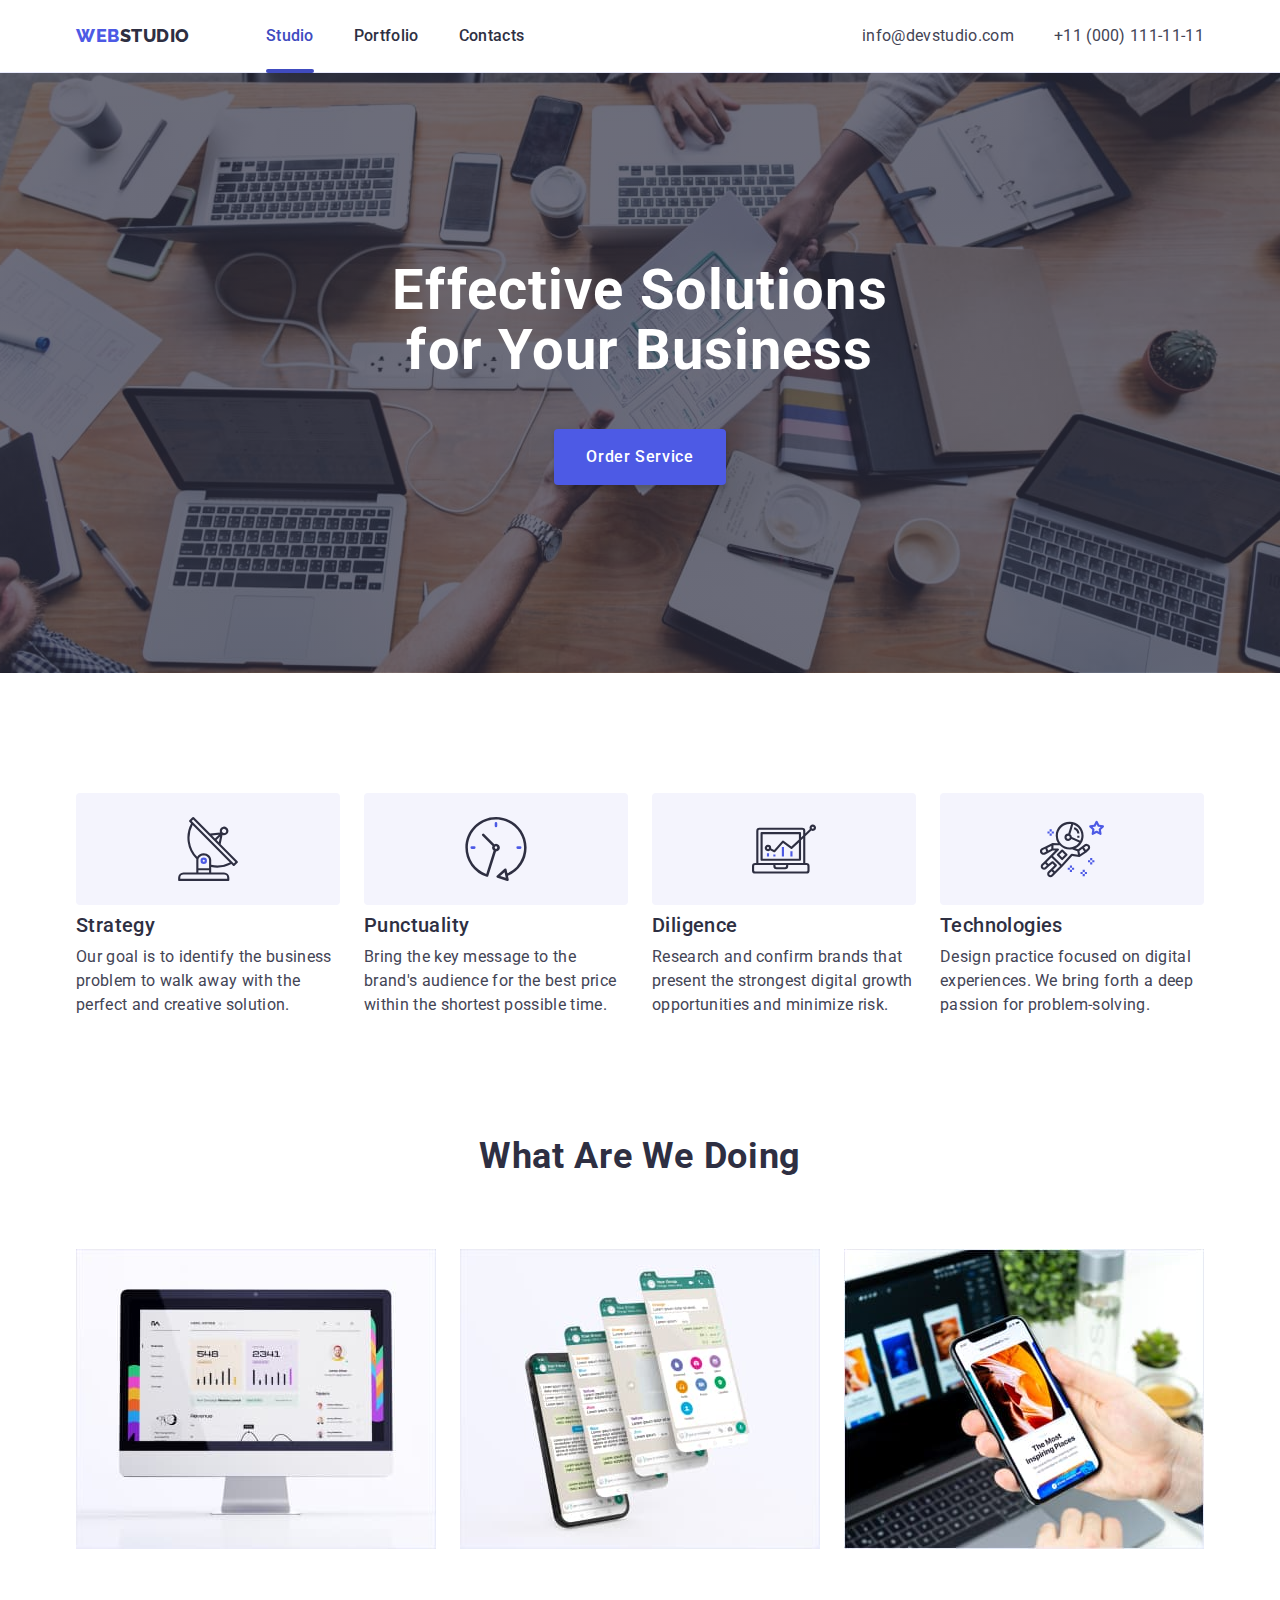
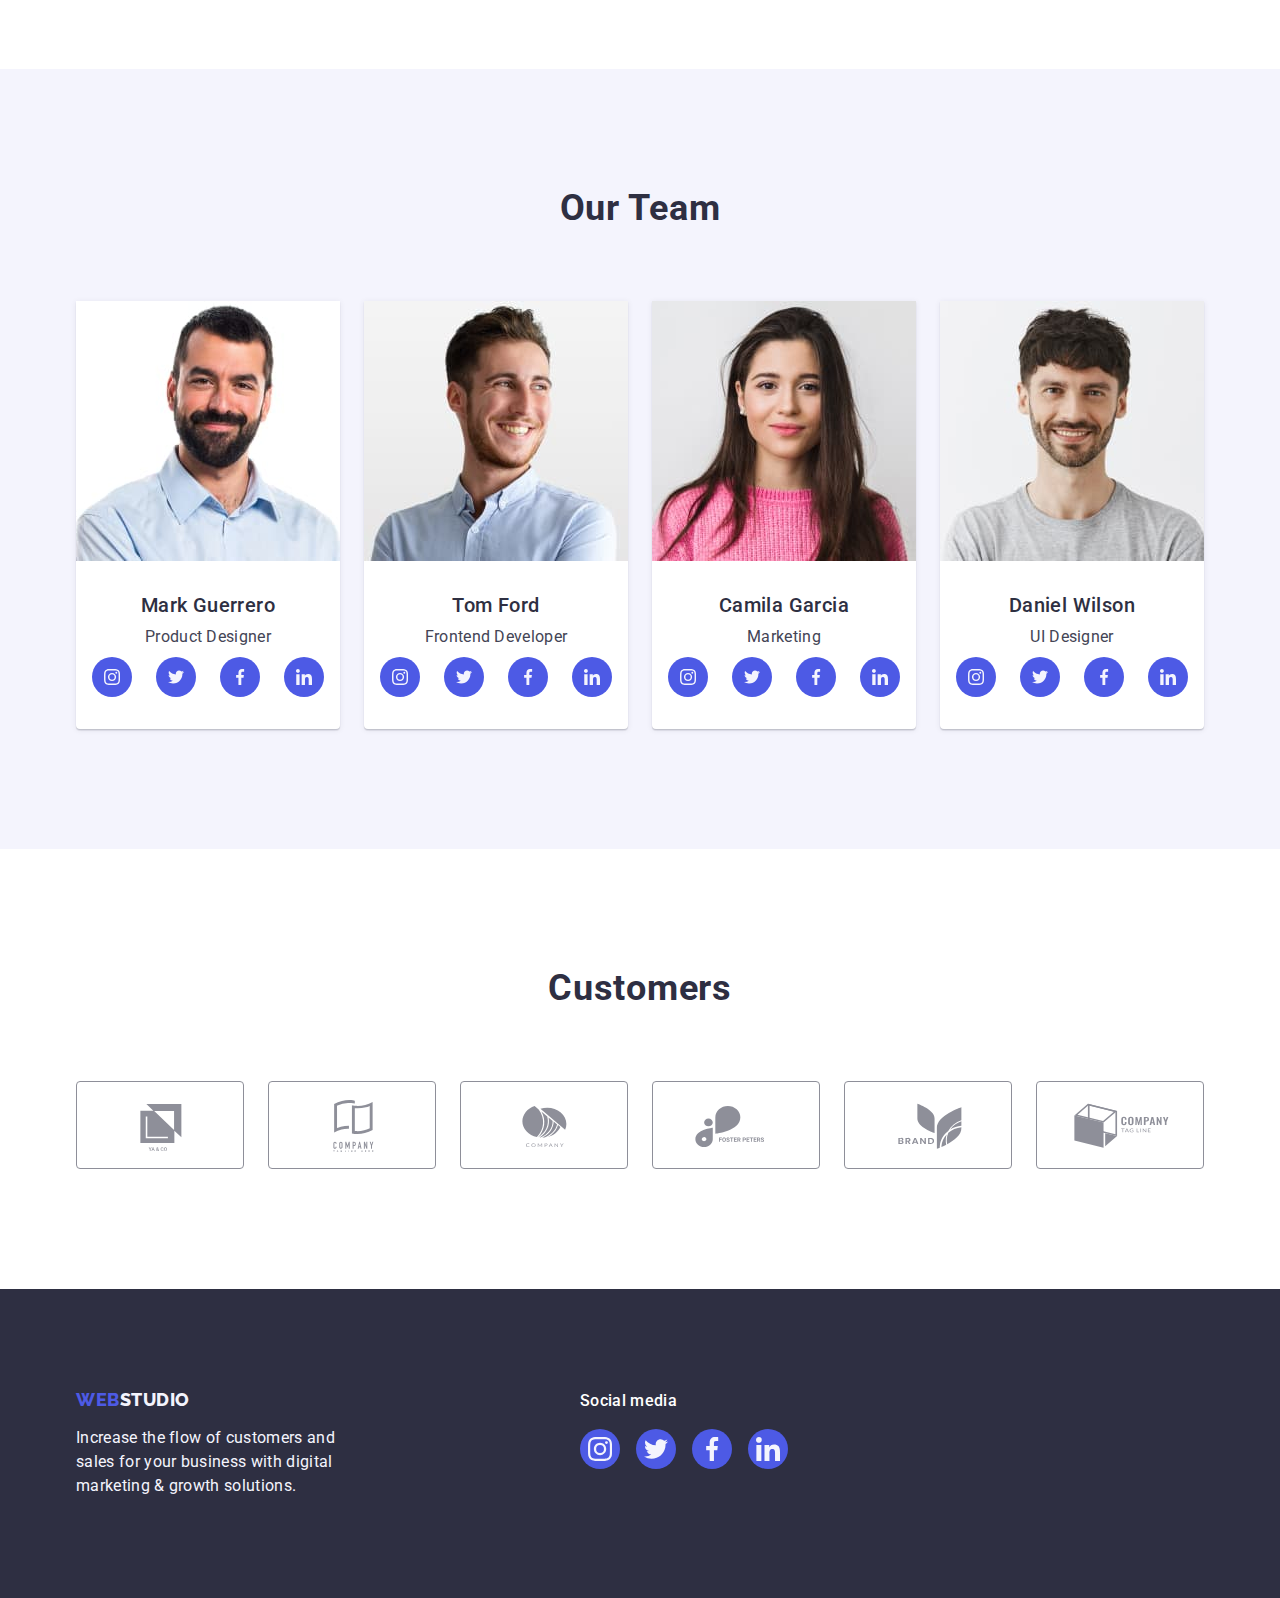
==== commit 1be185a2: "update" ====
--- a/index.html
+++ b/index.html
@@ -165,36 +165,32 @@
                 <p class="team-card-profession">Product Designer</p>
                 <ul class="socials-block-icons">
                   <li class="list">
-                    <a class="socials-link" href=""
-                      ><div class="socials-block">
-                        <svg class="socials-icons" width="16" height="16">
-                          <use href="./images/icons.svg#icon-instagram"></use>
-                        </svg></div
-                    ></a>
-                  </li>
-                  <li class="list">
-                    <a class="socials-link" href=""
-                      ><div class="socials-block">
-                        <svg class="socials-icons" width="16" height="16">
-                          <use href="./images/icons.svg#icon-twitter"></use>
-                        </svg></div
-                    ></a>
-                  </li>
-                  <li class="list">
-                    <a class="socials-link" href=""
-                      ><div class="socials-block">
-                        <svg class="socials-icons" width="16" height="16">
-                          <use href="./images/icons.svg#icon-facebook"></use>
-                        </svg></div
-                    ></a>
-                  </li>
-                  <li class="list">
-                    <a class="socials-link" href=""
-                      ><div class="socials-block">
-                        <svg class="socials-icons" width="16" height="16">
-                          <use href="./images/icons.svg#icon-linkedin"></use>
-                        </svg></div
-                    ></a>
+                    <a class="socials-link" href="">
+                      <svg class="socials-icons" width="16" height="16">
+                        <use href="./images/icons.svg#icon-instagram"></use>
+                      </svg>
+                    </a>
+                  </li>
+                  <li class="list">
+                    <a class="socials-link" href="">
+                      <svg class="socials-icons" width="16" height="16">
+                        <use href="./images/icons.svg#icon-twitter"></use>
+                      </svg>
+                    </a>
+                  </li>
+                  <li class="list">
+                    <a class="socials-link" href="">
+                      <svg class="socials-icons" width="16" height="16">
+                        <use href="./images/icons.svg#icon-facebook"></use>
+                      </svg>
+                    </a>
+                  </li>
+                  <li class="list">
+                    <a class="socials-link" href="">
+                      <svg class="socials-icons" width="16" height="16">
+                        <use href="./images/icons.svg#icon-linkedin"></use>
+                      </svg>
+                    </a>
                   </li>
                 </ul>
               </div>
@@ -212,36 +208,32 @@
                 <p class="team-card-profession">Frontend Developer</p>
                 <ul class="socials-block-icons">
                   <li class="list">
-                    <a href=""
-                      ><div class="socials-block">
-                        <svg class="socials-icons" width="16" height="16">
-                          <use href="./images/icons.svg#icon-instagram"></use>
-                        </svg></div
-                    ></a>
-                  </li>
-                  <li class="list">
-                    <a href=""
-                      ><div class="socials-block">
-                        <svg class="socials-icons" width="16" height="16">
-                          <use href="./images/icons.svg#icon-twitter"></use>
-                        </svg></div
-                    ></a>
-                  </li>
-                  <li class="list">
-                    <a href=""
-                      ><div class="socials-block">
-                        <svg class="socials-icons" width="16" height="16">
-                          <use href="./images/icons.svg#icon-facebook"></use>
-                        </svg></div
-                    ></a>
-                  </li>
-                  <li class="list">
-                    <a href=""
-                      ><div class="socials-block">
-                        <svg class="socials-icons" width="16" height="16">
-                          <use href="./images/icons.svg#icon-linkedin"></use>
-                        </svg></div
-                    ></a>
+                    <a class="socials-link" href="">
+                      <svg class="socials-icons" width="16" height="16">
+                        <use href="./images/icons.svg#icon-instagram"></use>
+                      </svg>
+                    </a>
+                  </li>
+                  <li class="list">
+                    <a class="socials-link" href="">
+                      <svg class="socials-icons" width="16" height="16">
+                        <use href="./images/icons.svg#icon-twitter"></use>
+                      </svg>
+                    </a>
+                  </li>
+                  <li class="list">
+                    <a class="socials-link" href="">
+                      <svg class="socials-icons" width="16" height="16">
+                        <use href="./images/icons.svg#icon-facebook"></use>
+                      </svg>
+                    </a>
+                  </li>
+                  <li class="list">
+                    <a class="socials-link" href="">
+                      <svg class="socials-icons" width="16" height="16">
+                        <use href="./images/icons.svg#icon-linkedin"></use>
+                      </svg>
+                    </a>
                   </li>
                 </ul>
               </div>
@@ -258,36 +250,32 @@
                 <p class="team-card-profession">Marketing</p>
                 <ul class="socials-block-icons">
                   <li class="list">
-                    <a href=""
-                      ><div class="socials-block">
-                        <svg class="socials-icons" width="16" height="16">
-                          <use href="./images/icons.svg#icon-instagram"></use>
-                        </svg></div
-                    ></a>
-                  </li>
-                  <li class="list">
-                    <a href=""
-                      ><div class="socials-block">
-                        <svg class="socials-icons" width="16" height="16">
-                          <use href="./images/icons.svg#icon-twitter"></use>
-                        </svg></div
-                    ></a>
-                  </li>
-                  <li class="list">
-                    <a href=""
-                      ><div class="socials-block">
-                        <svg class="socials-icons" width="16" height="16">
-                          <use href="./images/icons.svg#icon-facebook"></use>
-                        </svg></div
-                    ></a>
-                  </li>
-                  <li class="list">
-                    <a href=""
-                      ><div class="socials-block">
-                        <svg class="socials-icons" width="16" height="16">
-                          <use href="./images/icons.svg#icon-linkedin"></use>
-                        </svg></div
-                    ></a>
+                    <a class="socials-link" href="">
+                      <svg class="socials-icons" width="16" height="16">
+                        <use href="./images/icons.svg#icon-instagram"></use>
+                      </svg>
+                    </a>
+                  </li>
+                  <li class="list">
+                    <a class="socials-link" href="">
+                      <svg class="socials-icons" width="16" height="16">
+                        <use href="./images/icons.svg#icon-twitter"></use>
+                      </svg>
+                    </a>
+                  </li>
+                  <li class="list">
+                    <a class="socials-link" href="">
+                      <svg class="socials-icons" width="16" height="16">
+                        <use href="./images/icons.svg#icon-facebook"></use>
+                      </svg>
+                    </a>
+                  </li>
+                  <li class="list">
+                    <a class="socials-link" href="">
+                      <svg class="socials-icons" width="16" height="16">
+                        <use href="./images/icons.svg#icon-linkedin"></use>
+                      </svg>
+                    </a>
                   </li>
                 </ul>
               </div>
@@ -304,36 +292,32 @@
                 <p class="team-card-profession">UI Designer</p>
                 <ul class="socials-block-icons">
                   <li class="list">
-                    <a href=""
-                      ><div class="socials-block">
-                        <svg class="socials-icons" width="16" height="16">
-                          <use href="./images/icons.svg#icon-instagram"></use>
-                        </svg></div
-                    ></a>
-                  </li>
-                  <li class="list">
-                    <a href=""
-                      ><div class="socials-block">
-                        <svg class="socials-icons" width="16" height="16">
-                          <use href="./images/icons.svg#icon-twitter"></use>
-                        </svg></div
-                    ></a>
-                  </li>
-                  <li class="list">
-                    <a href=""
-                      ><div class="socials-block">
-                        <svg class="socials-icons" width="16" height="16">
-                          <use href="./images/icons.svg#icon-facebook"></use>
-                        </svg></div
-                    ></a>
-                  </li>
-                  <li class="list">
-                    <a href=""
-                      ><div class="socials-block">
-                        <svg class="socials-icons" width="16" height="16">
-                          <use href="./images/icons.svg#icon-linkedin"></use>
-                        </svg></div
-                    ></a>
+                    <a class="socials-link" href="">
+                      <svg class="socials-icons" width="16" height="16">
+                        <use href="./images/icons.svg#icon-instagram"></use>
+                      </svg>
+                    </a>
+                  </li>
+                  <li class="list">
+                    <a class="socials-link" href="">
+                      <svg class="socials-icons" width="16" height="16">
+                        <use href="./images/icons.svg#icon-twitter"></use>
+                      </svg>
+                    </a>
+                  </li>
+                  <li class="list">
+                    <a class="socials-link" href="">
+                      <svg class="socials-icons" width="16" height="16">
+                        <use href="./images/icons.svg#icon-facebook"></use>
+                      </svg>
+                    </a>
+                  </li>
+                  <li class="list">
+                    <a class="socials-link" href="">
+                      <svg class="socials-icons" width="16" height="16">
+                        <use href="./images/icons.svg#icon-linkedin"></use>
+                      </svg>
+                    </a>
                   </li>
                 </ul>
               </div>
@@ -406,36 +390,32 @@
           <p class="footer-social-media">Social media</p>
           <ul class="socials-block-icons-footer">
             <li class="list">
-              <a class="footer-icons-link link" href=""
-                ><div class="socials-block">
-                  <svg class="socials-icons" width="24" height="24">
-                    <use href="./images/icons.svg#icon-instagram"></use>
-                  </svg></div
-              ></a>
+              <a class="footer-icons-link link" href="">
+                <svg class="socials-icons" width="24" height="24">
+                  <use href="./images/icons.svg#icon-instagram"></use>
+                </svg>
+              </a>
             </li>
             <li class="list">
-              <a class="footer-icons-link link" href=""
-                ><div class="socials-block">
-                  <svg class="socials-icons" width="24" height="24">
-                    <use href="./images/icons.svg#icon-twitter"></use>
-                  </svg></div
-              ></a>
+              <a class="footer-icons-link link" href="">
+                <svg class="socials-icons" width="24" height="24">
+                  <use href="./images/icons.svg#icon-twitter"></use>
+                </svg>
+              </a>
             </li>
             <li class="list">
-              <a class="footer-icons-link link" href=""
-                ><div class="socials-block">
-                  <svg class="socials-icons" width="24" height="24">
-                    <use href="./images/icons.svg#icon-facebook"></use>
-                  </svg></div
-              ></a>
+              <a class="footer-icons-link link" href="">
+                <svg class="socials-icons" width="24" height="24">
+                  <use href="./images/icons.svg#icon-facebook"></use>
+                </svg>
+              </a>
             </li>
             <li class="list">
-              <a class="footer-icons-link link" href=""
-                ><div class="socials-block">
-                  <svg class="socials-icons" width="24" height="24">
-                    <use href="./images/icons.svg#icon-linkedin"></use>
-                  </svg></div
-              ></a>
+              <a class="footer-icons-link link" href="">
+                <svg class="socials-icons" width="24" height="24">
+                  <use href="./images/icons.svg#icon-linkedin"></use>
+                </svg>
+              </a>
             </li>
           </ul>
         </div>
--- a/css/styles.css
+++ b/css/styles.css
@@ -341,7 +341,7 @@
   gap: 24px;
 }
 
-.socials-block {
+/*.socials-block {
   display: flex;
   align-items: center;
   justify-content: center;
@@ -351,7 +351,7 @@
   border-radius: 50%;
   background-color: var(--primary-brand-color);
   transition: background-color 250ms cubic-bezier(0.4, 0, 0.2, 1);
-}
+}*/
 
 .socials-block:hover {
   background-color: var(--green-color);
@@ -361,14 +361,15 @@
 }
 
 .socials-link {
-  display: flex;
-  align-items: center;
-  justify-content: center;
-  width: 100%;
-  height: 100%;
+  position: relative;
+  display: flex;
+  align-items: center;
+  justify-content: center;
+  width: 40px;
+  height: 40px;
   background-color: var(--primary-brand-color);
   border-radius: 50%;
-  background-color: 250ms cubic-bezier(0.4, 0, 0.2, 1);
+  transition: background-color 250ms cubic-bezier(0.4, 0, 0.2, 1);
 }
 
 .socials-link:hover,
@@ -453,8 +454,8 @@
 }
 
 .footer-icons-link {
-  width: 100%;
-  height: 100%;
+  width: 40px;
+  height: 40px;
   background-color: var(--primary-brand-color);
   border-radius: 50%;
   display: flex;
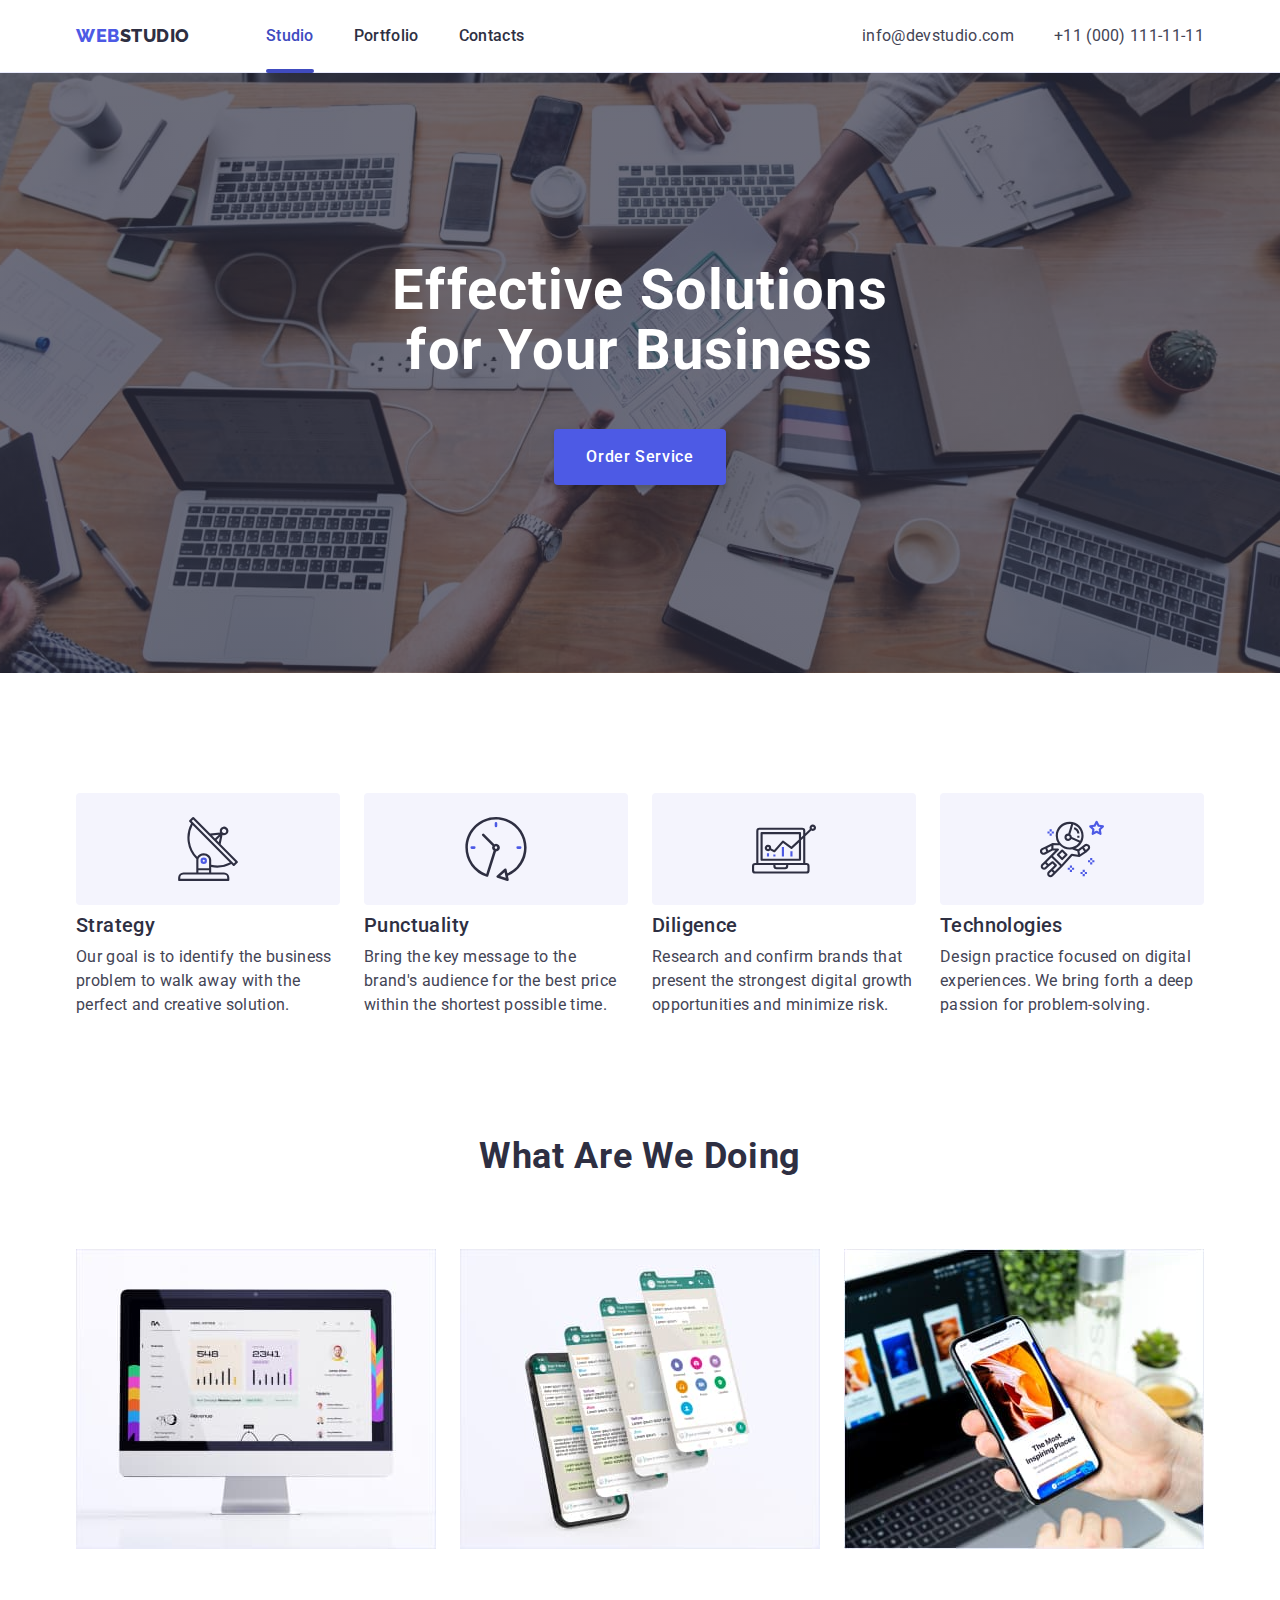
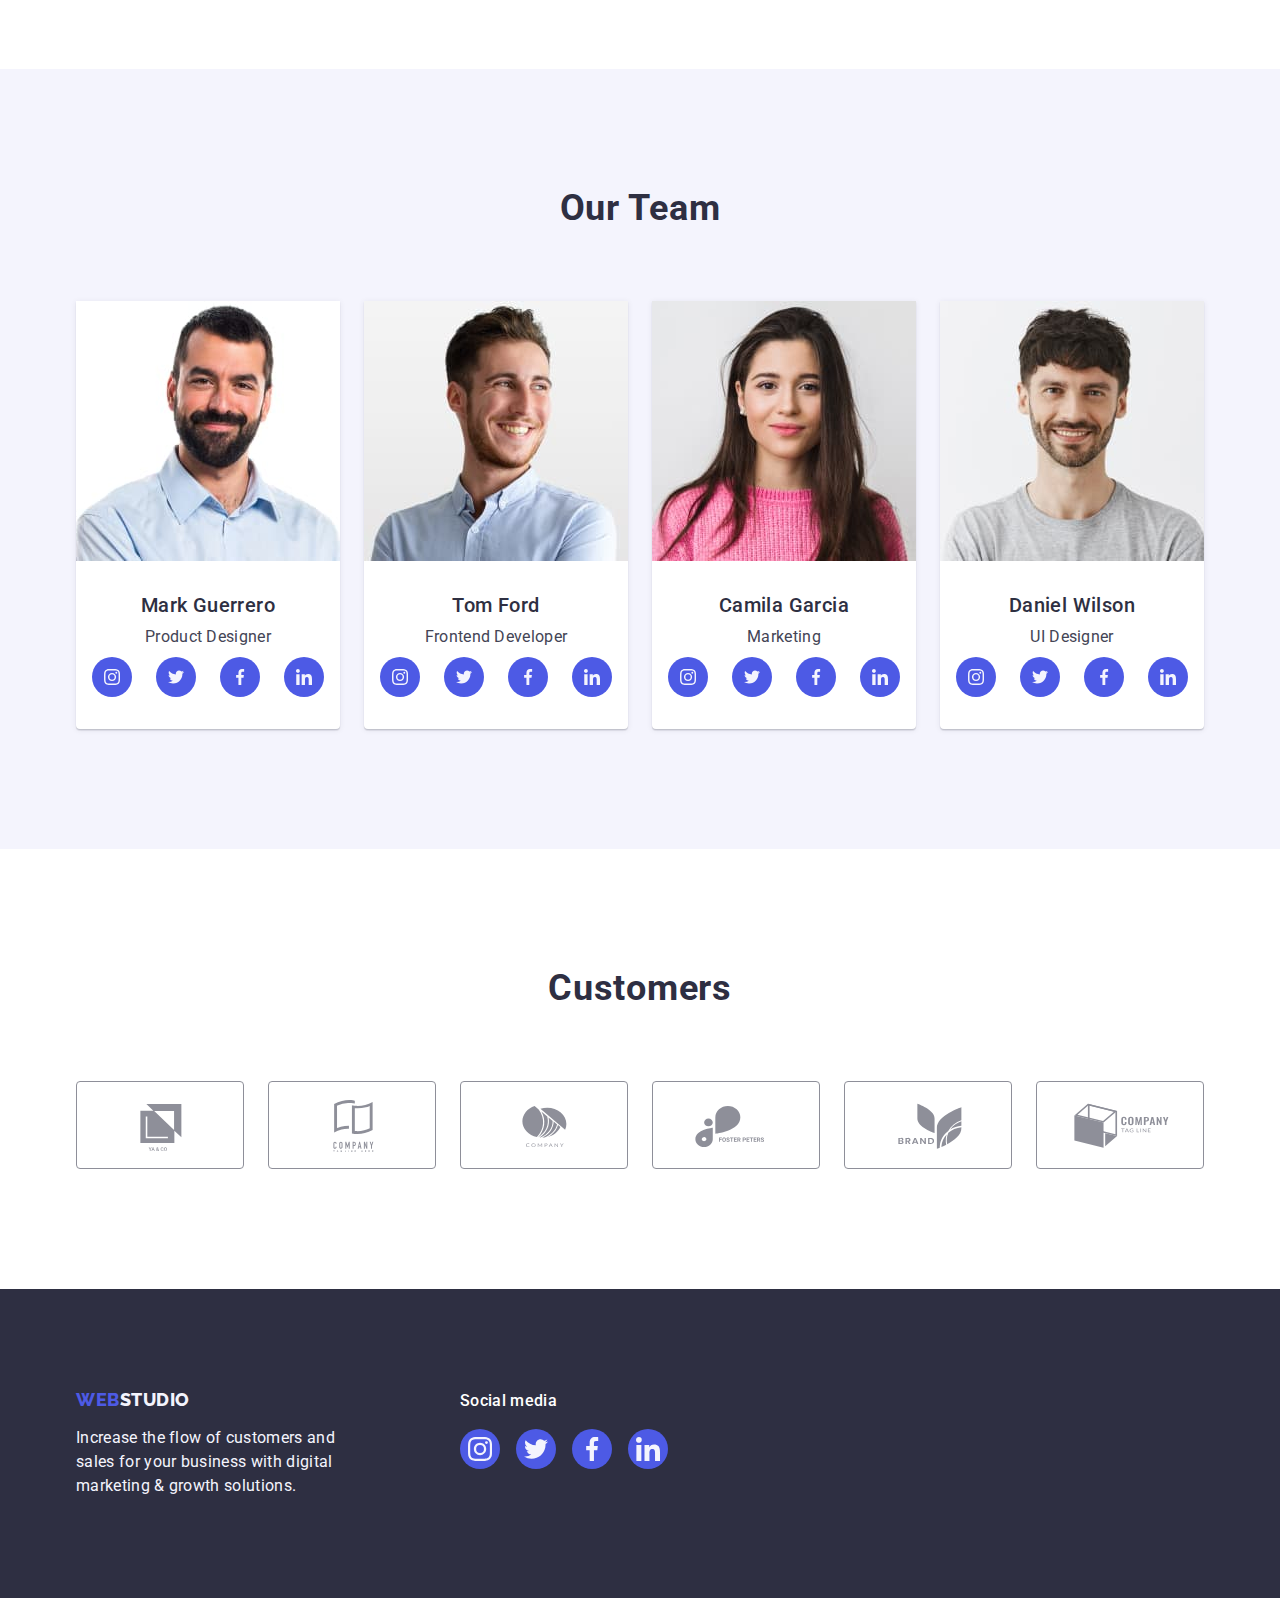
==== commit d4efee7d: "update" ====
--- a/index.html
+++ b/index.html
@@ -330,42 +330,42 @@
           <h2 class="customers-title">Customers</h2>
           <ul class="customers-block">
             <li class="list customers-list">
-              <a class="customers-link link">
+              <a class="customers-link link" href="">
                 <svg class="customers-icons" width="104" height="56">
                   <use href="./images/icons.svg#icon-Logoone"></use>
                 </svg>
               </a>
             </li>
             <li class="list customers-list">
-              <a class="customers-link link">
+              <a class="customers-link link" href="">
                 <svg class="customers-icons" width="104" height="56">
                   <use href="./images/icons.svg#icon-Logotwo"></use>
                 </svg>
               </a>
             </li>
             <li class="list customers-list">
-              <a class="customers-link link">
+              <a class="customers-link link" href="">
                 <svg class="customers-icons" width="104" height="56">
                   <use href="./images/icons.svg#icon-Logothree"></use>
                 </svg>
               </a>
             </li>
             <li class="list customers-list">
-              <a class="customers-link link">
+              <a class="customers-link link" href="">
                 <svg class="customers-icons" width="104" height="56">
                   <use href="./images/icons.svg#icon-Logofour"></use>
                 </svg>
               </a>
             </li>
             <li class="list customers-list">
-              <a class="customers-link link">
+              <a class="customers-link link" href="">
                 <svg class="customers-icons" width="104" height="56">
                   <use href="./images/icons.svg#icon-Logofive"></use>
                 </svg>
               </a>
             </li>
             <li class="list customers-list">
-              <a class="customers-link link">
+              <a class="customers-link link" href="">
                 <svg class="customers-icons" width="104" height="56">
                   <use href="./images/icons.svg#icon-Logosix"></use>
                 </svg>
@@ -425,7 +425,7 @@
       <div class="modal">
         <button class="button-close" type="button" data-modal-close>
           <svg class="icon-close" width="8" height="8">
-            <use href="./images/close.svg#close"></use>
+            <use href="./images/icons-another.svg#icon-close"></use>
           </svg>
         </button>
       </div>
--- a/css/styles.css
+++ b/css/styles.css
@@ -155,7 +155,7 @@
 /*--------------------solutions--------------------*/
 .title {
   background-color: var(--dark-color);
-  margin: 0;
+  margin: 0 auto;
   padding: 188px 0;
   background-image: linear-gradient(
       rgba(46, 47, 66, 0.7),
@@ -411,19 +411,27 @@
   border: 1px solid var(--light-slate);
   width: 100%;
   height: 100%;
-}
-
-.customers-link:hover,
+  color: var(--light-slate);
+  transition: border-color 250ms cubic-bezier(0.4, 0, 0.2, 1),
+    color 250ms cubic-bezier(0.4, 0, 0.2, 1);
+}
+
+.customers-link:hover {
+  color: var(--pressed-state-color);
+  border-color: var(--pressed-state-color);
+}
+
 .customers-link:focus {
-  border: 1px solid var(--pressed-state-color);
+  color: var(--pressed-state-color);
+  border-color: var(--pressed-state-color);
 }
 
 .customers-link:is(:hover) .customers-icons {
-  fill: var(--pressed-state-color);
+  fill: currentColor;
 }
 
 .customers-icons {
-  fill: var(--light-slate);
+  fill: currentColor;
   transition: fill 250ms cubic-bezier(0.4, 0, 0.2, 1);
 }
 
@@ -439,13 +447,8 @@
   align-items: baseline;
 }
 
-.logo-and-paragraf {
-  margin-right: 120px;
-}
-
 .footer-social-media {
   font-size: 16px;
-  font-style: normal;
   font-weight: 500;
   line-height: 1.5;
   letter-spacing: 0.02em;
@@ -461,6 +464,7 @@
   display: flex;
   justify-content: center;
   align-items: center;
+  transition: background-color 250ms cubic-bezier(0.4, 0, 0.2, 1);
 }
 
 .footer-icons-link:hover,
@@ -530,9 +534,10 @@
   border-radius: 4px;
   border: 1px solid var(--accent-color);
   padding: 12px 24px;
-  transition: background-color 250ms cubic-bezier(0.4, 0, 0.2, 1);
-  box-shadow: 3px 1px rgba(0, 0, 0, 0.1), 0px 2px 1px rgba(0, 0, 0, 0.08),
-    0px 2px 2px rgba(0, 0, 0, 0.12);
+  transition: color 250ms cubic-bezier(0.4, 0, 0.2, 1),
+    background-color 250ms cubic-bezier(0.4, 0, 0.2, 1),
+    border-color 250ms cubic-bezier(0.4, 0, 0.2, 1),
+    box-shadow 250ms cubic-bezier(0.4, 0, 0.2, 1);
 }
 
 .filter:hover,
@@ -562,18 +567,19 @@
   transition: box-shadow 250ms cubic-bezier(0.4, 0, 0.2, 1);
 }
 
-.portfolio-link:hover {
+.portfolio-link:hover,
+.portfolio-link:focus {
   box-shadow: 0px 1px 6px rgba(46, 47, 66, 0.08),
     0px 1px 1px rgba(46, 47, 66, 0.16), 0px 2px 1px rgba(46, 47, 66, 0.08);
+}
+
+.portfolio-link:is(:hover, :focus) .portfolio-cover-text {
+  transform: translateY(0);
 }
 
 .img-and-text {
   position: relative;
   overflow: hidden;
-}
-
-.list-item-portfolio:hover .portfolio-cover-text {
-  transform: translateY(0);
 }
 
 .portfolio-cover-text {
@@ -582,13 +588,11 @@
   left: 0;
   color: var(--light-color);
   font-size: 16px;
-  font-style: normal;
-  font-weight: 400;
   line-height: 1.5;
   letter-spacing: 0.02em;
   background-color: var(--primary-brand-color);
+  height: 100%;
   padding: 40px 32px;
-  height: 300px;
   transform: translateY(100%);
   transition: transform 250ms cubic-bezier(0.4, 0, 0.2, 1);
 }
@@ -639,7 +643,7 @@
   transform: translate(-50%, -50%);
   box-shadow: 0px 1px 1px rgba(0, 0, 0, 0.14), 0px 1px 3px rgba(0, 0, 0, 0.12),
     0px 2px 1px rgba(0, 0, 0, 0.2);
-  transform: 250ms cubic-bezier(0.4, 0, 0.2, 1);
+  transition: transform 250ms cubic-bezier(0.4, 0, 0.2, 1);
 }
 
 .is-hidden {
